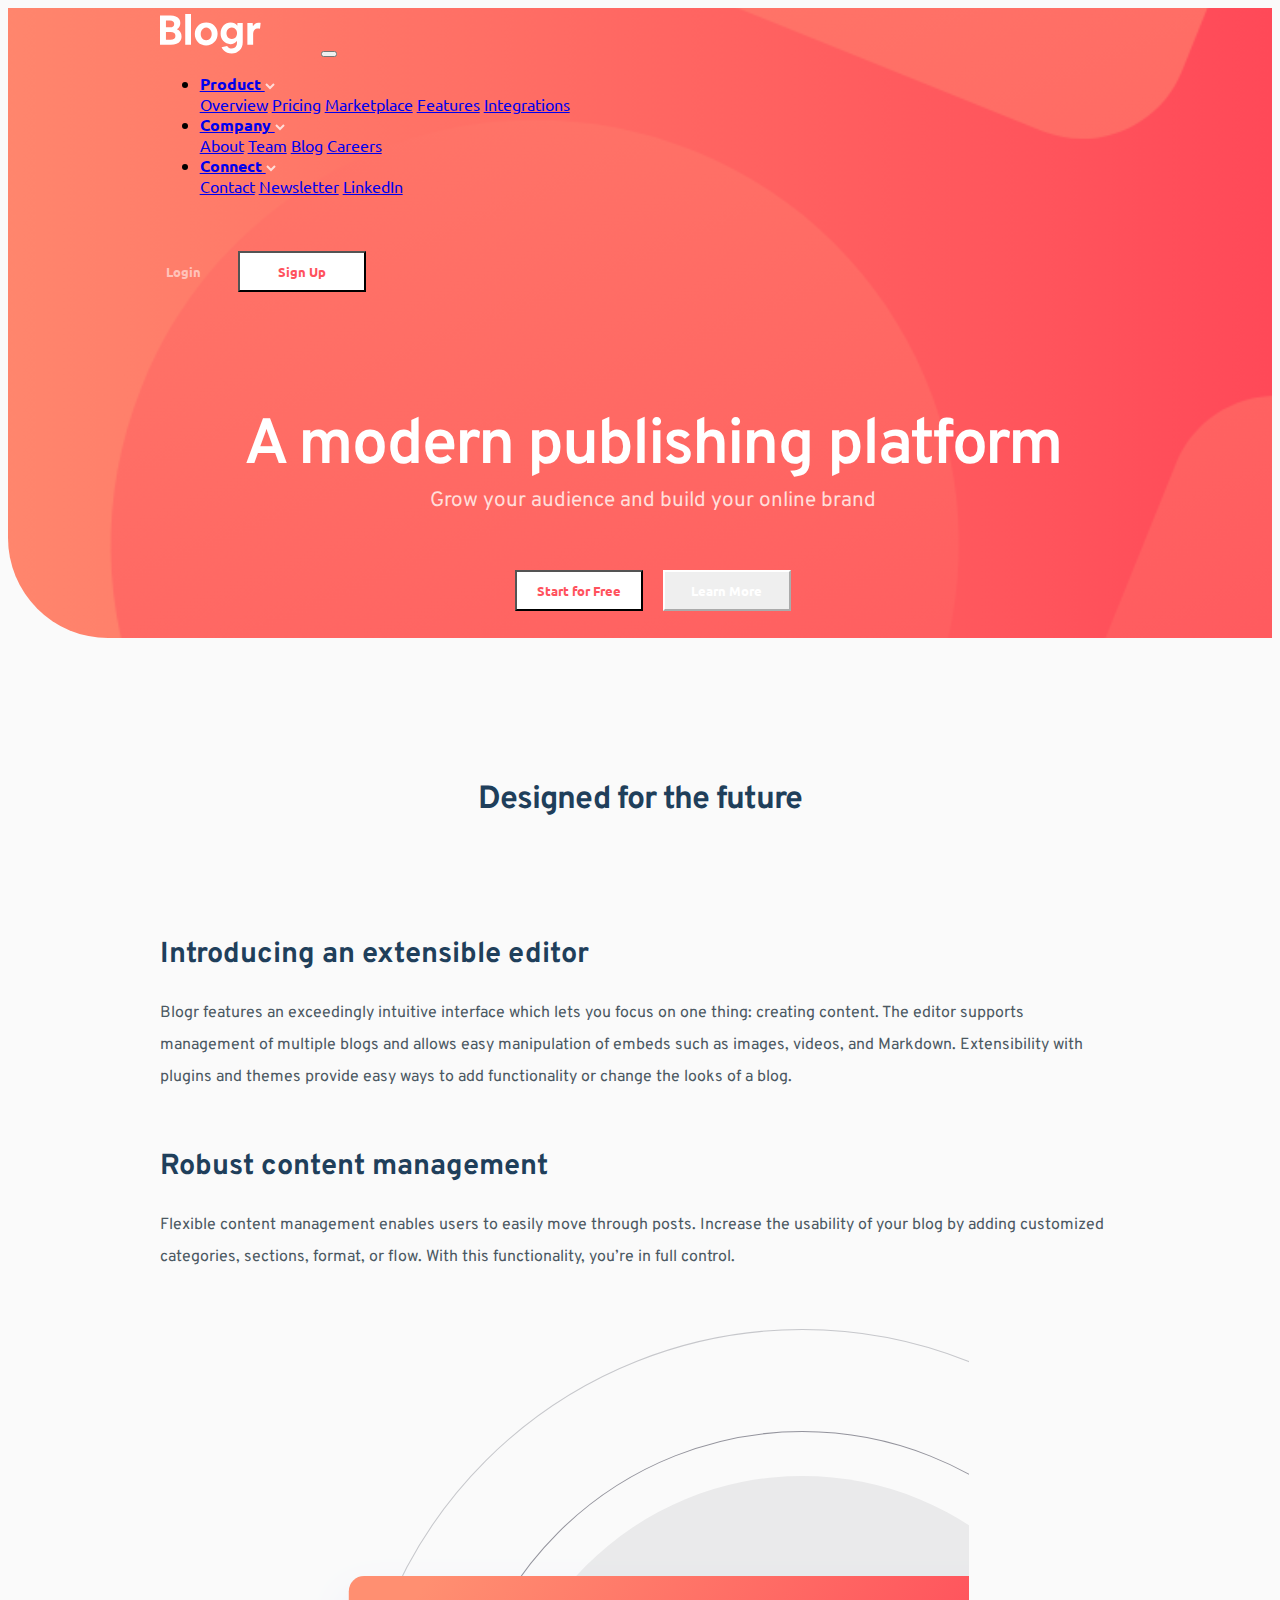
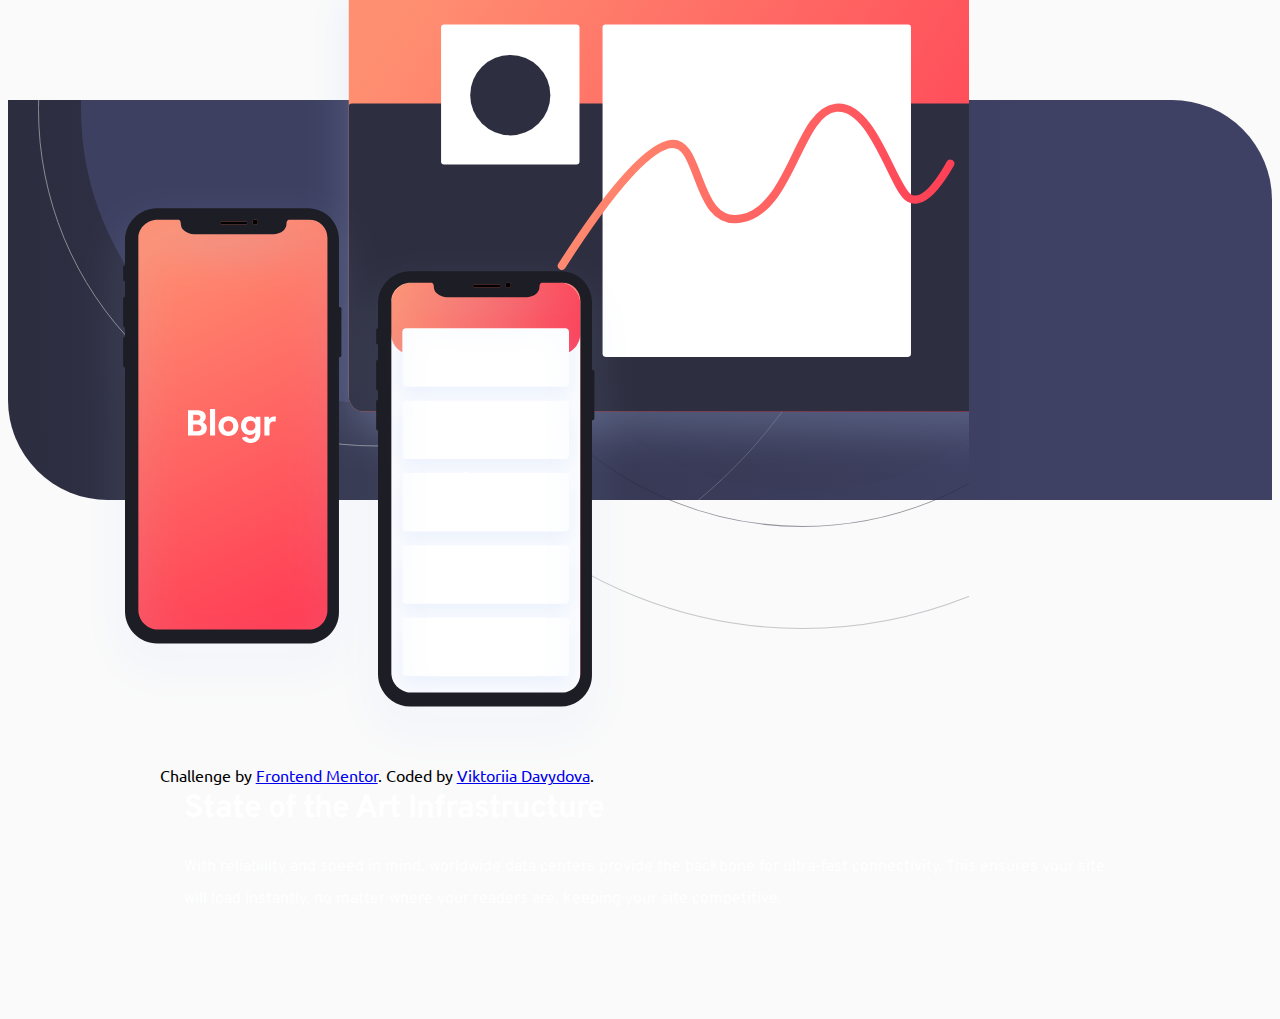
==== index.html @ 8c47ce80 "Commit message" ====
<!DOCTYPE html>
<html lang="en">
  <head>
    <meta charset="UTF-8" />
    <meta name="viewport" content="width=device-width, initial-scale=1.0" />
    <link
      rel="icon"
      type="image/png"
      sizes="32x32"
      href="./images/favicon-32x32.png"
    />

    <link
      rel="stylesheet"
      href="https://cdn.jsdelivr.net/npm/bootstrap@5.0.0-beta3/dist/css/bootstrap.min.css"
      rel="stylesheet"
      integrity="sha384-eOJMYsd53ii+scO/bJGFsiCZc+5NDVN2yr8+0RDqr0Ql0h+rP48ckxlpbzKgwra6"
      crossorigin="anonymous"
    />

    <script src="https://ajax.googleapis.com/ajax/libs/jquery/3.6.0/jquery.min.js"></script>
    <script src="blogr.js" charset="utf-8"></script>

    <script
      src="https://cdn.jsdelivr.net/npm/bootstrap@5.0.0-beta3/dist/js/bootstrap.bundle.min.js"
      integrity="sha384-JEW9xMcG8R+pH31jmWH6WWP0WintQrMb4s7ZOdauHnUtxwoG2vI5DkLtS3qm9Ekf"
      crossorigin="anonymous"
    ></script>

    <!-- <script
    src="https://code.jquery.com/jquery-3.5.1.slim.min.js"
    integrity="sha384-DfXdz2htPH0lsSSs5nCTpuj/zy4C+OGpamoFVy38MVBnE+IbbVYUew+OrCXaRkfj"
    crossorigin="anonymous"
  ></script> -->

    <link rel="preconnect" href="https://fonts.gstatic.com" />
    <link
      href="https://fonts.googleapis.com/css2?family=Overpass:ital,wght@0,300;0,600;1,300;1,600&family=Ubuntu:ital,wght@0,400;0,500;0,700;1,400;1,500;1,700&display=swap"
      rel="stylesheet"
    />

    <link rel="stylesheet" href="styles.css" />

    <script
      src="https://cdn.jsdelivr.net/npm/bootstrap@4.5.3/dist/js/bootstrap.bundle.min.js"
      integrity="sha384-ho+j7jyWK8fNQe+A12Hb8AhRq26LrZ/JpcUGGOn+Y7RsweNrtN/tE3MoK7ZeZDyx"
      crossorigin="anonymous"
    ></script>

    <title>Frontend Mentor | [Blogr]</title>
  </head>

  <body>
    <!-- Top section -->
    <section class="top-colored-section" id="title">
      <div class="container-fluid">
        <!-- Nav Bar -->
        <nav class="navbar navbar-expand-lg navbar-dark">
          <a href="#" id="logo"
            ><img
              src="./images/logo.svg"
              onerror="this.onerror=null; this.src='./images/logo.svg'"
              alt="logo"
          /></a>
          <!-- <a class="navbar-brand" href="">Blogr</a> -->
          <button
            class="navbar-toggler"
            type="button"
            data-toggle="collapse"
            data-target="#navbarTogglerDemo02"
            aria-controls="navbarTogglerDemo02"
            aria-expanded="false"
            aria-label="Toggle navigation"
          >
            <span class="navbar-toggler-icon"></span>
          </button>

          <div class="collapse navbar-collapse" id="navbarTogglerDemo02">
            <ul class="navbar-nav mr-auto">
              <li class="nav-item dropdown">
                <a
                  class="nav-link dropdown-toggle"
                  href="#"
                  id="navbarDropdown"
                  role="button"
                  data-toggle="dropdown"
                  aria-haspopup="true"
                  aria-expanded="false"
                >
                  Product
                  <img src="./images/icon-arrow-light.svg" alt="arrow" />
                </a>
                <div
                  class="dropdown-menu"
                  aria-labelledby="navbarDropdownProduct"
                  id="drop-down"
                >
                  <a class="dropdown-item" href="#">Overview</a>
                  <a class="dropdown-item" href="#">Pricing</a>
                  <a class="dropdown-item" href="#">Marketplace</a>
                  <a class="dropdown-item" href="#">Features</a>
                  <a class="dropdown-item" href="#">Integrations</a>
                </div>
              </li>
              <li class="nav-item dropdown">
                <a
                  class="nav-link dropdown-toggle"
                  href="#"
                  id="navbarDropdownCompany"
                  role="button"
                  data-toggle="dropdown"
                  aria-haspopup="true"
                  aria-expanded="false"
                >
                  Company
                  <img src="./images/icon-arrow-light.svg" alt="arrow" />
                </a>
                <div class="dropdown-menu" aria-labelledby="navbarDropdown">
                  <a class="dropdown-item" href="#">About</a>
                  <a class="dropdown-item" href="#">Team</a>
                  <a class="dropdown-item" href="#">Blog</a>
                  <a class="dropdown-item" href="#">Careers</a>
                </div>
              </li>
              <li class="nav-item dropdown">
                <a
                  class="nav-link dropdown-toggle"
                  href="#"
                  id="navbarDropdownConnect"
                  role="button"
                  data-toggle="dropdown"
                  aria-haspopup="true"
                  aria-expanded="false"
                >
                  Connect
                  <img src="./images/icon-arrow-light.svg" alt="arrow" />
                </a>
                <div class="dropdown-menu" aria-labelledby="navbarDropdown">
                  <a class="dropdown-item" href="#">Contact</a>
                  <a class="dropdown-item" href="#">Newsletter</a>
                  <a class="dropdown-item" href="#">LinkedIn</a>
                </div>
              </li>
            </ul>
          </div>

          <button type="button" class="btn btn-login">Login</button>
          <button
            type="button"
            class="btn rounded-pill btn-round btn-round-white"
          >
            Sign Up
          </button>
        </nav>

        <!-- Title -->
        <div class="heading">
          <div class="big-heading">A modern publishing platform</div>
          <div class="small-heading">
            Grow your audience and build your online brand
          </div>
          <div>
            <button
              type="button"
              class="btn rounded-pill btn-round btn-round-white"
            >
              Start for Free
            </button>
            <button
              type="button"
              class="btn rounded-pill btn-round btn-round-pink"
            >
              Learn More
            </button>
          </div>
        </div>
      </div>
    </section>

    <!-- Features -->
    <div id="body">
      <section class="white-section-right" id="features-right">
        <div class="container-fluid">
          <h1>Designed for the future</h1>
          <div class="row">
            <div class="col-lg-6">
              <h2>Introducing an extensible editor</h2>
              <p>
                Blogr features an exceedingly intuitive interface which lets you
                focus on one thing: creating content. The editor supports
                management of multiple blogs and allows easy manipulation of
                embeds such as images, videos, and Markdown. Extensibility with
                plugins and themes provide easy ways to add functionality or
                change the looks of a blog.
              </p>
              <h2>Robust content management</h2>
              <p>
                Flexible content management enables users to easily move through
                posts. Increase the usability of your blog by adding customized
                categories, sections, format, or flow. With this functionality,
                you’re in full control.
              </p>
            </div>
            <div class="col-lg-6">
              <img
                src="./images/illustration-editor-desktop.svg"
                alt="desktop"
              />
            </div>
          </div>
        </div>
      </section>

      <section class="body-colored-section" id="features-body">
        <div class="container-fluid">
          <div class="row">
            <div class="col-lg-6">
              <img src="images/illustration-phones.svg" alt="phones" />
            </div>
            <div class="col-lg-6">
              <h1>State of the Art Infrastructure</h1>
              <p>
                With reliability and speed in mind, worldwide data centers
                provide the backbone for ultra-fast connectivity. This ensures
                your site will load instantly, no matter where your readers are,
                keeping your site competitive.
              </p>
            </div>
          </div>
        </div>
      </section>

      <section class="white-section-left" id="features-left">
        <div class="container-fluid">
          <!-- Free, open, simple
  Blogr is a free and open source application backed by a large community of helpful developers. It supports 
  features such as code syntax highlighting, RSS feeds, social media integration, third-party commenting tools, 
  and works seamlessly with Google Analytics. The architecture is clean and is relatively easy to learn.

  Powerful tooling
  Batteries included. We built a simple and straightforward CLI tool that makes customization and deployment a breeze, but
  capable of producing even the most complicated sites. -->
        </div>
      </section>
    </div>
    <!-- Footer -->

    <footer class="footer-colored-section" id="footer">
      <div class="container-fluid">
        <!-- Product

  Overview
  Pricing
  Marketplace
  Features
  Integrations

  Company

  About
  Team
  Blog
  Careers

  Connect
  
  Contact
  Newsletter
  LinkedIn -->

        <div class="attribution">
          Challenge by
          <a href="https://www.frontendmentor.io?ref=challenge" target="_blank"
            >Frontend Mentor</a
          >. Coded by
          <a
            href="https://viktoriiadavydova.github.io/vdavydova-portfolio/#/"
            target="_blank"
            >Viktoriia Davydova</a
          >.
        </div>
      </div>
    </footer>
  </body>
</html>
---- styles.css ----
body {
  /* font-family: "Overpass", sans-serif; */
  background-color: #fafafa;
  font-family: "Ubuntu", sans-serif;
}

h1,
h2 {
  font-weight: 700;
}

h1 {
  letter-spacing: -1px;
}

h2 {
  font-size: 1.8rem;
}

p {
  line-height: 2rem;
}

#body {
  font-family: "Overpass", sans-serif;
}

#title {
}

#title .container-fluid {
  padding: 0.5% 10% 5% 12%;
  text-align: left;
}

#features-right {
}

#features-body {
}

#features-left {
}

#footer {
}

#logo {
  margin-right: 3.5rem;
}

@media (max-width: 1440px) {
}

.big-heading {
  font-size: 4rem;
  font-weight: 600;
  letter-spacing: -2px;
}

.body-colored-section {
  background: url(./images/bg-pattern-circles.svg) no-repeat left -56% top 81%,
    linear-gradient(90deg, rgba(44, 45, 63, 1) 0%, rgba(63, 65, 100, 1) 80%);
  border-radius: 0 100px;
  color: white;
  height: 25rem;
}

.body-colored-section h1 {
  margin-left: 1.5rem;
  margin-top: 1rem;
  white-space: nowrap;
}

.body-colored-section img {
  position: relative;
  right: 8%;
  top: -28%;
}

.body-colored-section p {
  margin-left: 1.5rem;
}

.btn {
  font-family: "Ubuntu", sans-serif;
  font-weight: 600;
}

.btn:focus {
  box-shadow: none;
  outline: none;
}

.btn-login {
  background-color: transparent;
  border: none;
  color: rgba(255, 255, 255, 0.55);
  font-weight: 600;
  margin: 5% 2% 5% 0;
}

.btn-login:hover {
  color: #ffdeda;
}

.btn-round {
  margin: 0.5rem;
  padding: 10px 0 10px 0;
  width: 8rem;
}

.btn-round-pink {
  color: white;
  border-color: white;
}

.btn-round-pink:hover {
  background-color: white;
  color: #ff7a85;
}

.btn-round-white {
  background-color: white;
  color: #ff525d;
}

.btn-round-white:hover {
  background-color: #fe7c88;
  color: #ffdeda;
}

.container-fluid {
  padding: 7% 12%;
}

.dropdown-item:hover {
  background-color: transparent;
  font-weight: 600;
}

.dropdown-menu.show {
  margin-top: 15px;
  padding: 25px 15px 25px 15px;
}

.dropdown-toggle {
  font-weight: bold;
  margin-right: 20px;
}

.dropdown-toggle:hover {
  text-decoration: underline;
  text-decoration-thickness: 0.2rem;
}

.dropdown-toggle::after {
  content: none;
}

.footer-colored-section {
}

.heading {
  color: white;
  font-family: "Overpass", sans-serif;
  margin-top: 8.5vh;
  text-align: center;
}

.navbar {
  padding: 0 0 0 0;
}

.rotate-img {
  transform: rotate(180deg);
}

.small-heading {
  color: #ffdeda;
  font-size: 1.3rem;
  margin-bottom: 3rem;
}

.top-colored-section {
  background: url(./images/bg-pattern-intro.svg) no-repeat left 25% bottom 48%;
  border-bottom-left-radius: 100px;
  background-size: 380vh;
  height: 70vh;
  /* background-image: linear-gradient(to right,hsl(355, 100%, 74%), hsl(356, 100%, 66%)); */
}

.white-section-left {
}

.white-section-right {
  /* background: url(./images/illustration-editor-desktop.svg) no-repeat 158%; */
  color: #4b5862;
  height: 118vh;
}

.white-section-right h1,
h2 {
  color: #1f3f5b;
}

.white-section-right h1 {
  text-align: center;
  margin-top: 6vh;
  margin-bottom: 13vh;
}

.white-section-right img {
  height: 100vh;
  max-width: 75vh;
  object-fit: cover;
  object-position: -5% 0;
  overflow-x: hidden;
  position: relative;
  right: -14%;
  top: -25%;
}

.white-section-right p {
  margin-bottom: 3.5rem;
  margin-top: 1.5rem;
}
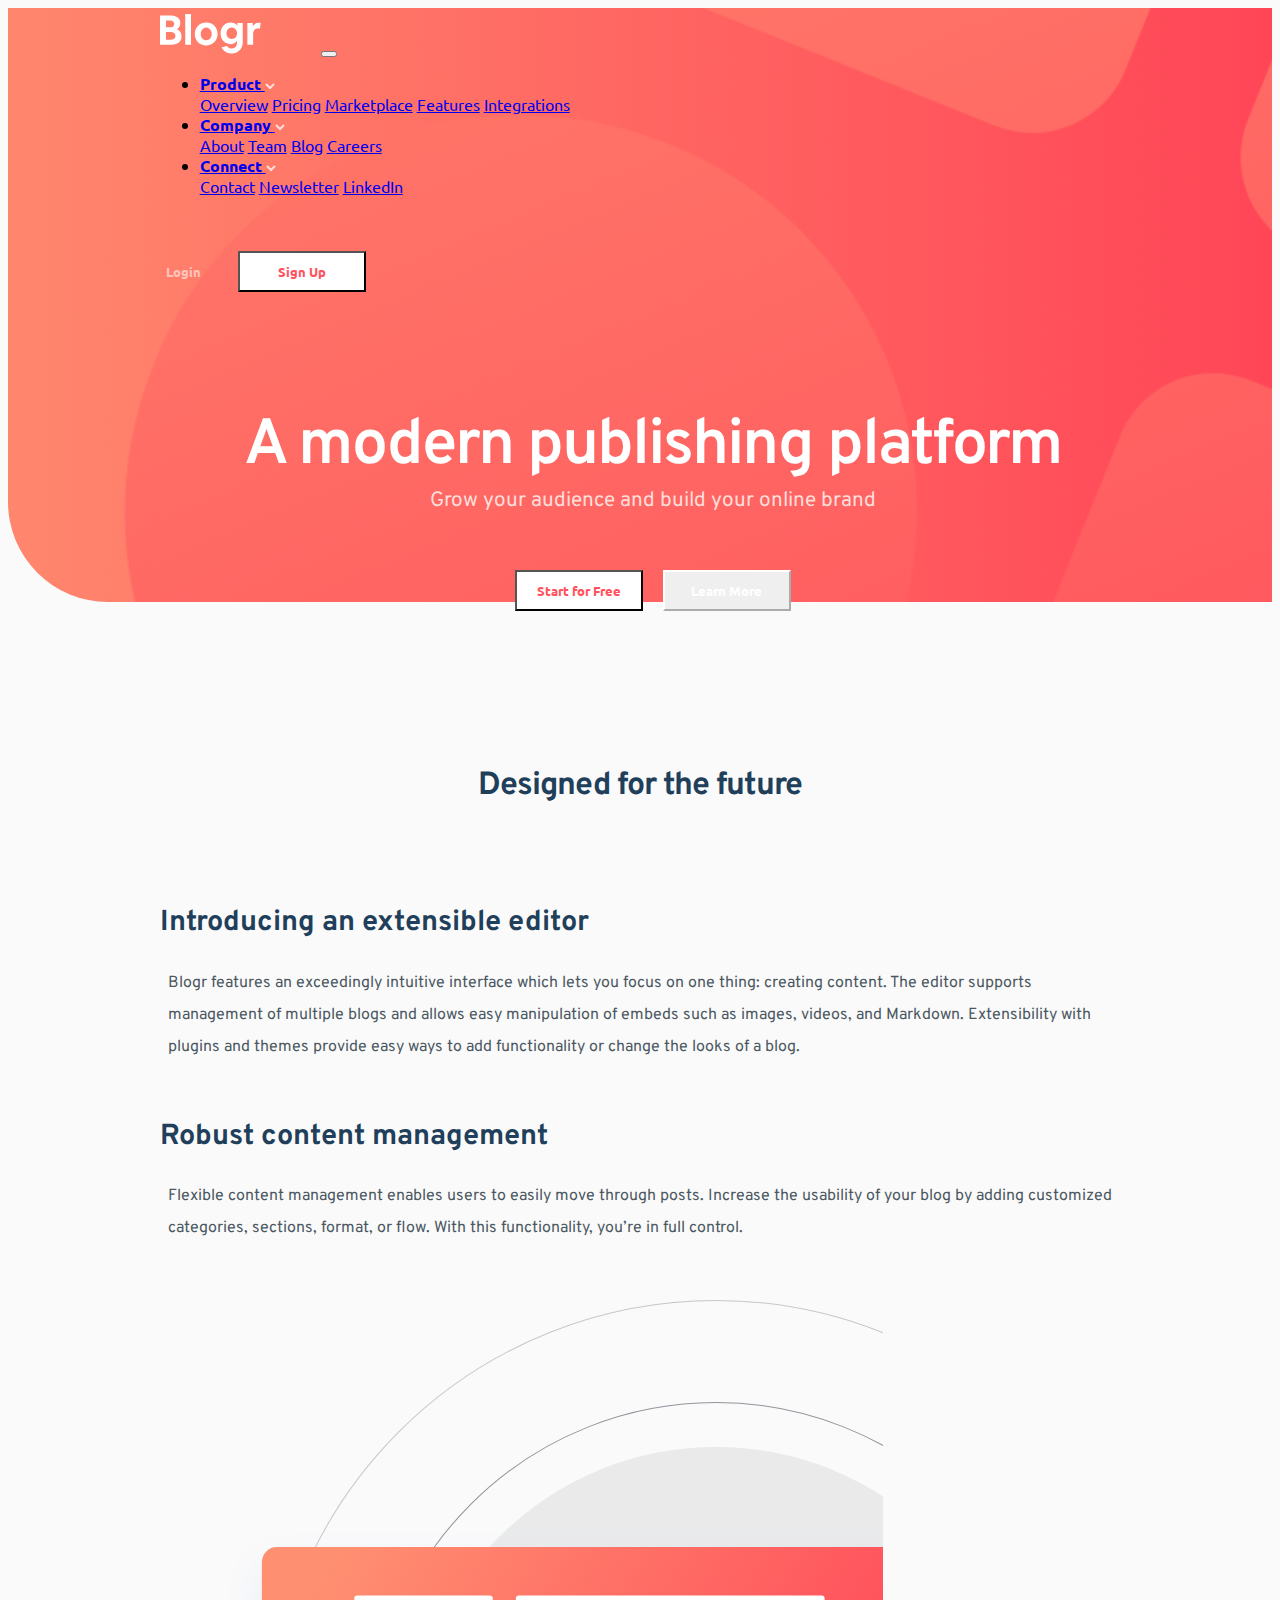
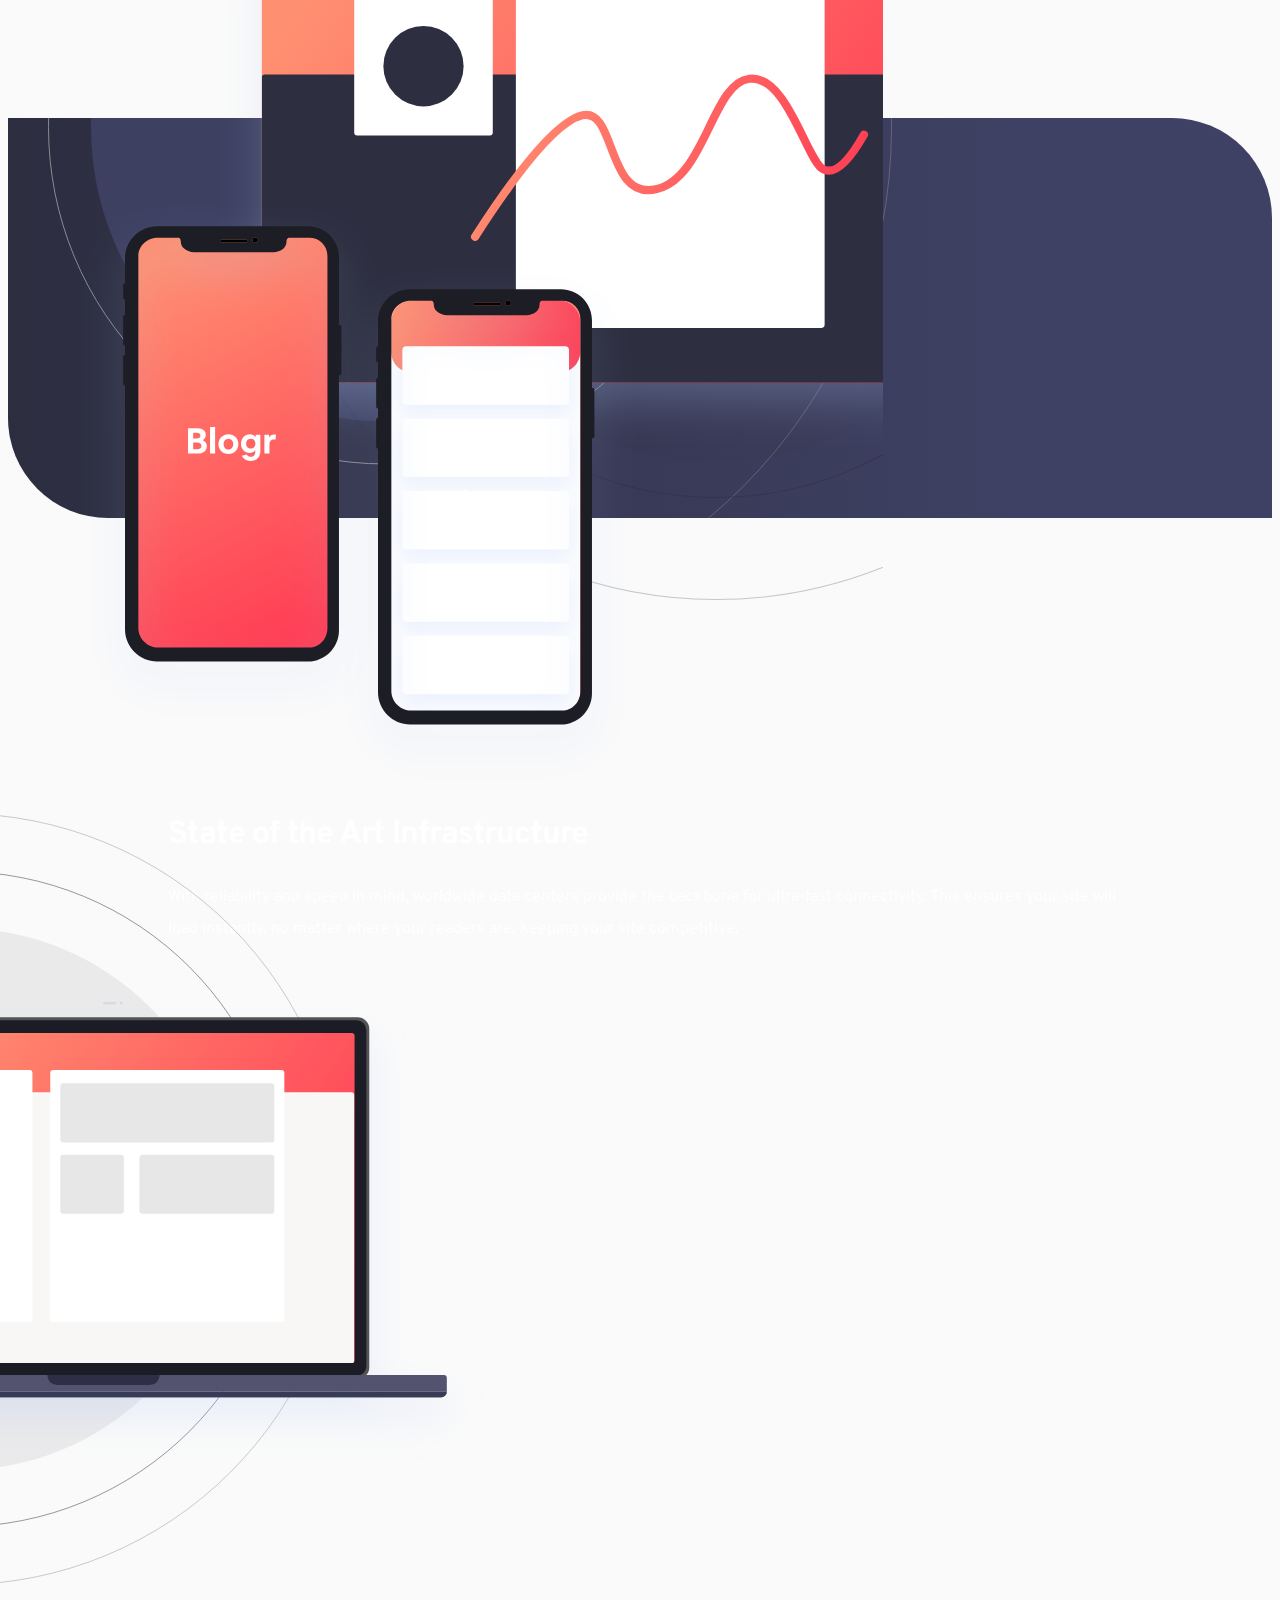
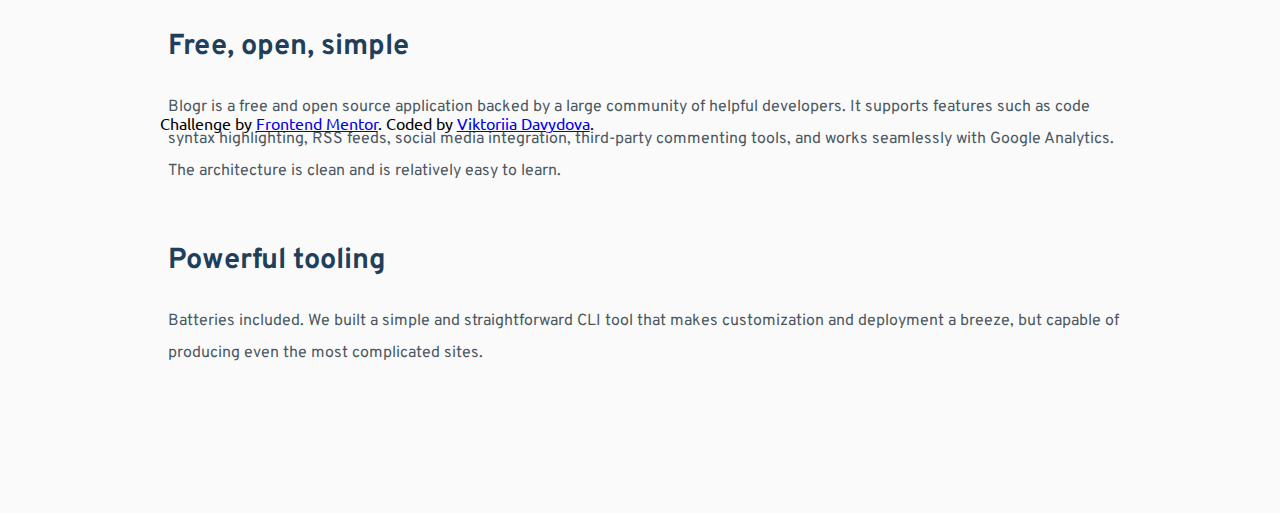
==== commit 615ae4d4: "svg" ====
--- a/index.html
+++ b/index.html
@@ -232,17 +232,32 @@
 
       <section class="white-section-left" id="features-left">
         <div class="container-fluid">
-          <!-- Free, open, simple
-  Blogr is a free and open source application backed by a large community of helpful developers. It supports 
-  features such as code syntax highlighting, RSS feeds, social media integration, third-party commenting tools, 
-  and works seamlessly with Google Analytics. The architecture is clean and is relatively easy to learn.
-
-  Powerful tooling
-  Batteries included. We built a simple and straightforward CLI tool that makes customization and deployment a breeze, but
-  capable of producing even the most complicated sites. -->
+          <div class="row">
+            <div class="col-lg-6">
+              <img src="images/illustration-laptop-desktop.svg" alt="laptop" />
+            </div>
+            <div class="col-lg-6">
+              <h2>Free, open, simple</h2>
+              <p>
+                Blogr is a free and open source application backed by a large
+                community of helpful developers. It supports features such as
+                code syntax highlighting, RSS feeds, social media integration,
+                third-party commenting tools, and works seamlessly with Google
+                Analytics. The architecture is clean and is relatively easy to
+                learn.
+              </p>
+              <h2>Powerful tooling</h2>
+              <p>
+                Batteries included. We built a simple and straightforward CLI
+                tool that makes customization and deployment a breeze, but
+                capable of producing even the most complicated sites.
+              </p>
+            </div>
+          </div>
         </div>
       </section>
     </div>
+
     <!-- Footer -->
 
     <footer class="footer-colored-section" id="footer">
--- a/styles.css
+++ b/styles.css
@@ -1,5 +1,4 @@
 body {
-  /* font-family: "Overpass", sans-serif; */
   background-color: #fafafa;
   font-family: "Ubuntu", sans-serif;
 }
@@ -19,6 +18,7 @@
 
 p {
   line-height: 2rem;
+  margin-top: 1.6rem;
 }
 
 #body {
@@ -59,7 +59,7 @@
 }
 
 .body-colored-section {
-  background: url(./images/bg-pattern-circles.svg) no-repeat left -56% top 81%,
+  background: url(./images/bg-pattern-circles.svg) no-repeat left -52% top 81%,
     linear-gradient(90deg, rgba(44, 45, 63, 1) 0%, rgba(63, 65, 100, 1) 80%);
   border-radius: 0 100px;
   color: white;
@@ -67,19 +67,19 @@
 }
 
 .body-colored-section h1 {
-  margin-left: 1.5rem;
-  margin-top: 1rem;
-  white-space: nowrap;
+  margin-top: 1.5rem;
+  /* white-space: nowrap; */
+}
+
+.body-colored-section h1,
+p {
+  margin-left: 0.5rem;
 }
 
 .body-colored-section img {
   position: relative;
   right: 8%;
-  top: -28%;
-}
-
-.body-colored-section p {
-  margin-left: 1.5rem;
+  top: -29%;
 }
 
 .btn {
@@ -185,18 +185,44 @@
 .top-colored-section {
   background: url(./images/bg-pattern-intro.svg) no-repeat left 25% bottom 48%;
   border-bottom-left-radius: 100px;
-  background-size: 380vh;
-  height: 70vh;
-  /* background-image: linear-gradient(to right,hsl(355, 100%, 74%), hsl(356, 100%, 66%)); */
+  background-size: 355vh;
+  height: 66vh;
 }
 
 .white-section-left {
+  color: #4b5862;
+  height: 100vh;
+  margin-top: 23vh;
+}
+
+.white-section-left h2 {
+  color: #1f3f5b;
+}
+
+.white-section-left h2,
+p {
+  margin-left: 0.5rem;
+}
+
+.white-section-left img {
+  /* height: 86vh; */
+  /* max-width: 80vh; */
+  object-fit: cover;
+  /* object-position: 25% 0; */
+  /* overflow-x: hidden; */
+  position: relative;
+  left: -33%;
+  top: -22%;
+}
+
+.white-section-left p {
+  margin-bottom: 3.5rem;
 }
 
 .white-section-right {
-  /* background: url(./images/illustration-editor-desktop.svg) no-repeat 158%; */
   color: #4b5862;
   height: 118vh;
+  margin-top: 6vh;
 }
 
 .white-section-right h1,
@@ -206,8 +232,7 @@
 
 .white-section-right h1 {
   text-align: center;
-  margin-top: 6vh;
-  margin-bottom: 13vh;
+  margin-bottom: 11vh;
 }
 
 .white-section-right img {
@@ -217,11 +242,10 @@
   object-position: -5% 0;
   overflow-x: hidden;
   position: relative;
-  right: -14%;
-  top: -25%;
+  right: -5%;
+  top: -28%;
 }
 
 .white-section-right p {
   margin-bottom: 3.5rem;
-  margin-top: 1.5rem;
-}
+}
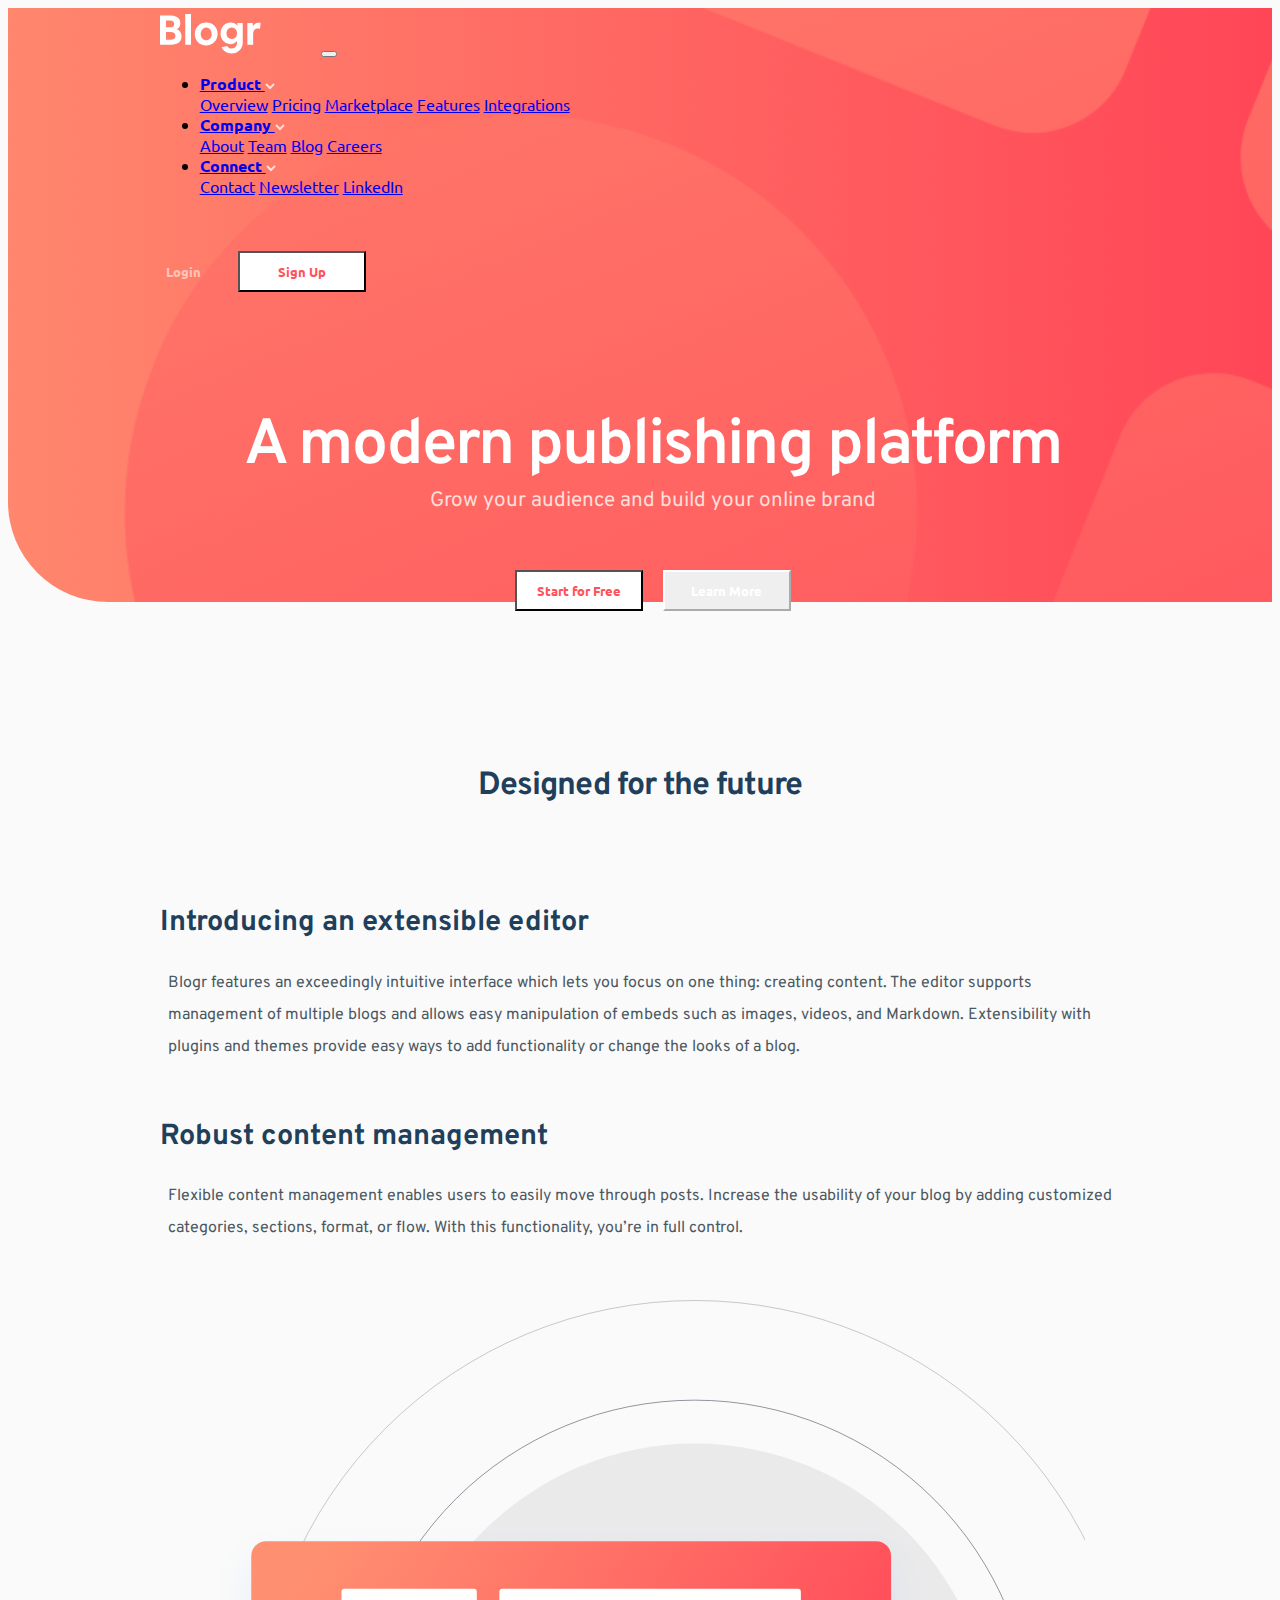
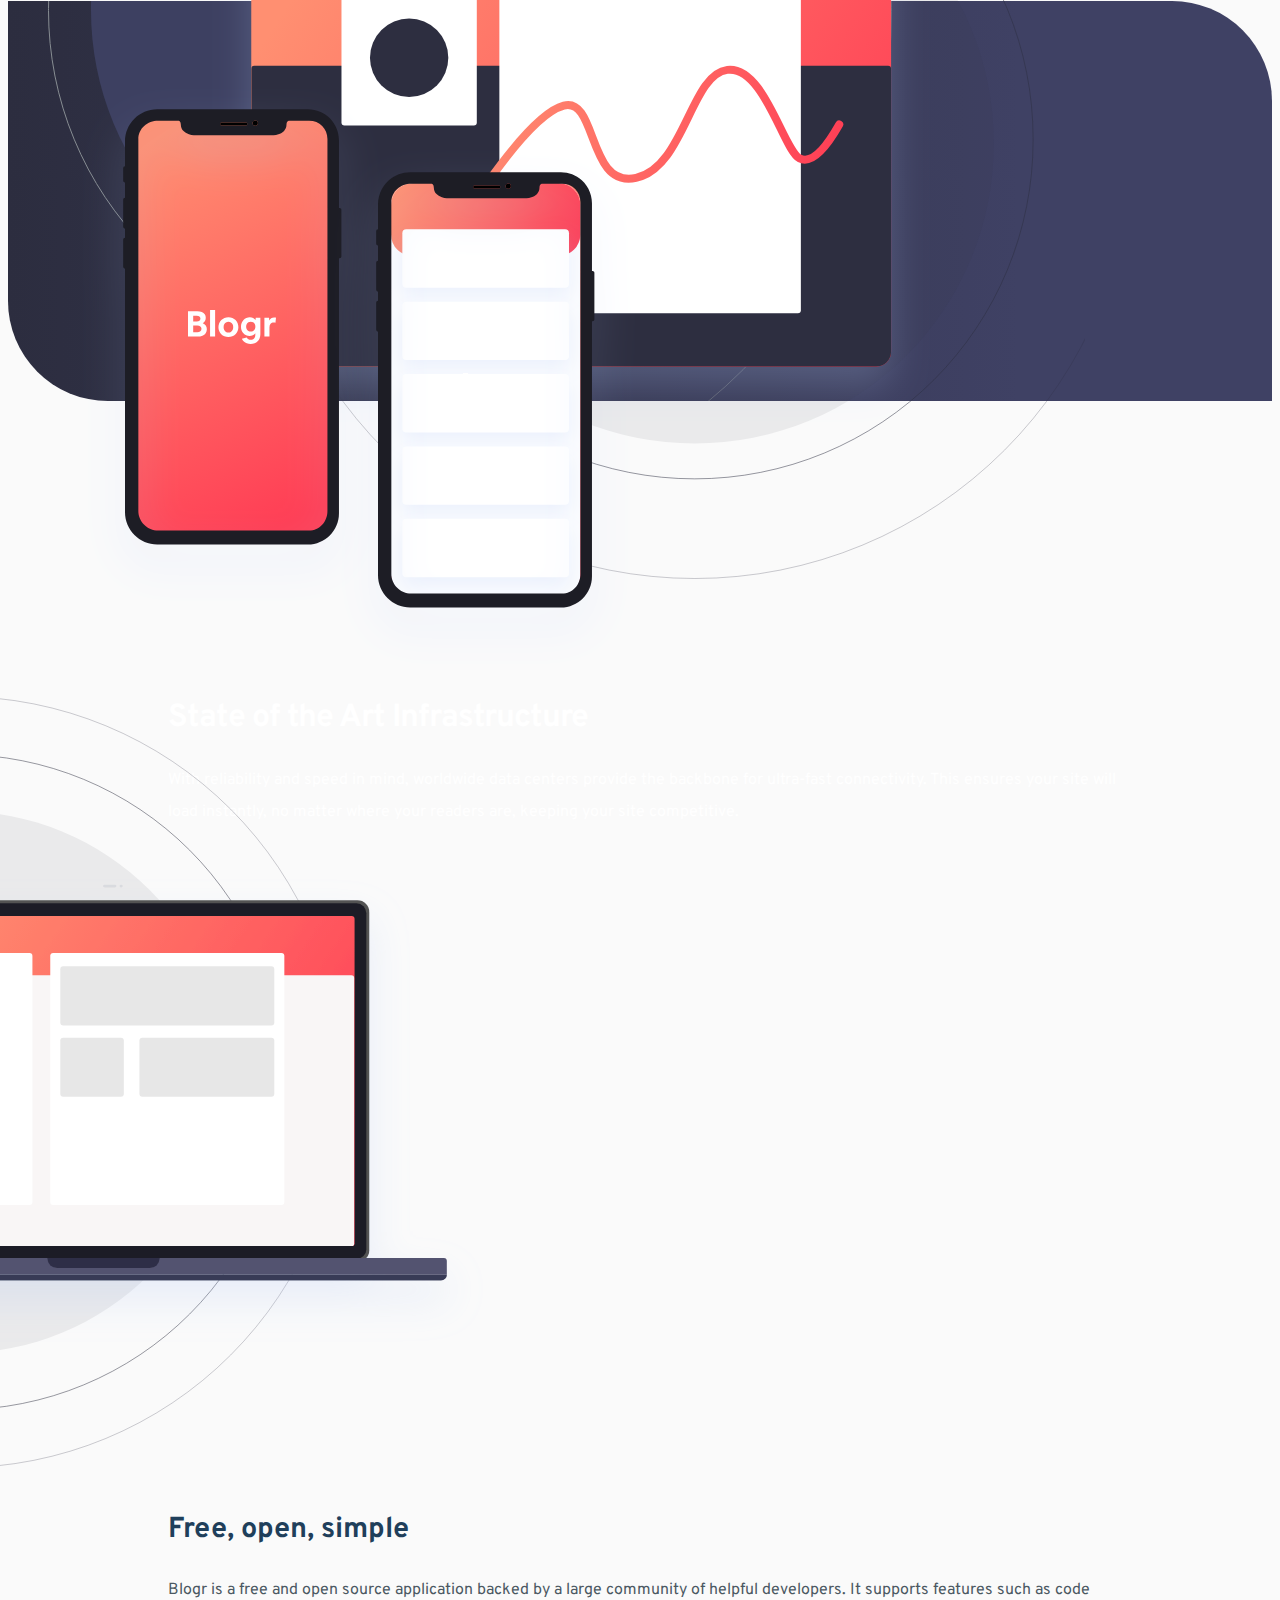
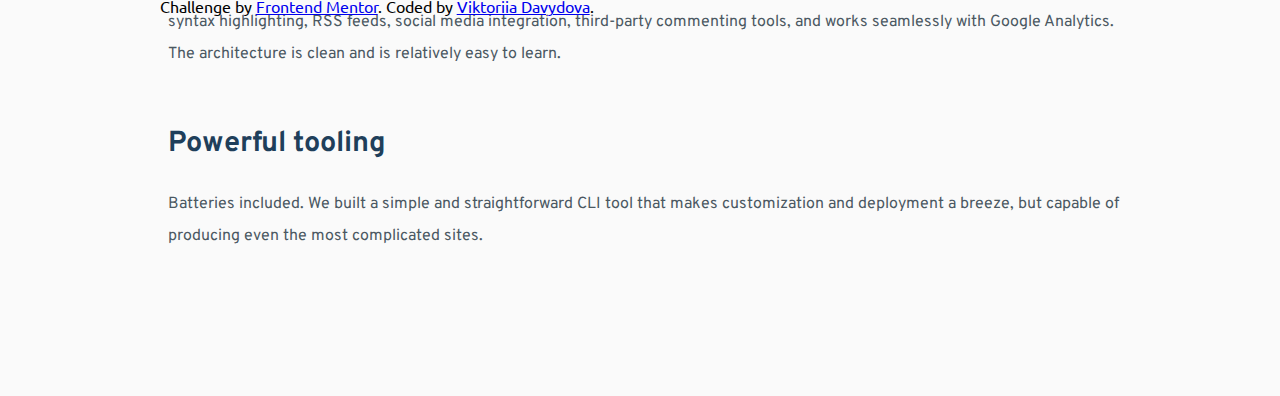
==== commit 16f74ed7: "svg 2" ====
--- a/index.html
+++ b/index.html
@@ -204,7 +204,7 @@
             <div class="col-lg-6">
               <img
                 src="./images/illustration-editor-desktop.svg"
-                alt="desktop"
+                alt="editor"
               />
             </div>
           </div>
--- a/styles.css
+++ b/styles.css
@@ -205,13 +205,9 @@
 }
 
 .white-section-left img {
-  /* height: 86vh; */
-  /* max-width: 80vh; */
+  left: -33%;
   object-fit: cover;
-  /* object-position: 25% 0; */
-  /* overflow-x: hidden; */
   position: relative;
-  left: -33%;
   top: -22%;
 }
 
@@ -221,7 +217,7 @@
 
 .white-section-right {
   color: #4b5862;
-  height: 118vh;
+  height: 105vh;
   margin-top: 6vh;
 }
 
@@ -236,14 +232,9 @@
 }
 
 .white-section-right img {
-  height: 100vh;
-  max-width: 75vh;
   object-fit: cover;
-  object-position: -5% 0;
-  overflow-x: hidden;
   position: relative;
-  right: -5%;
-  top: -28%;
+  top: -26%;
 }
 
 .white-section-right p {
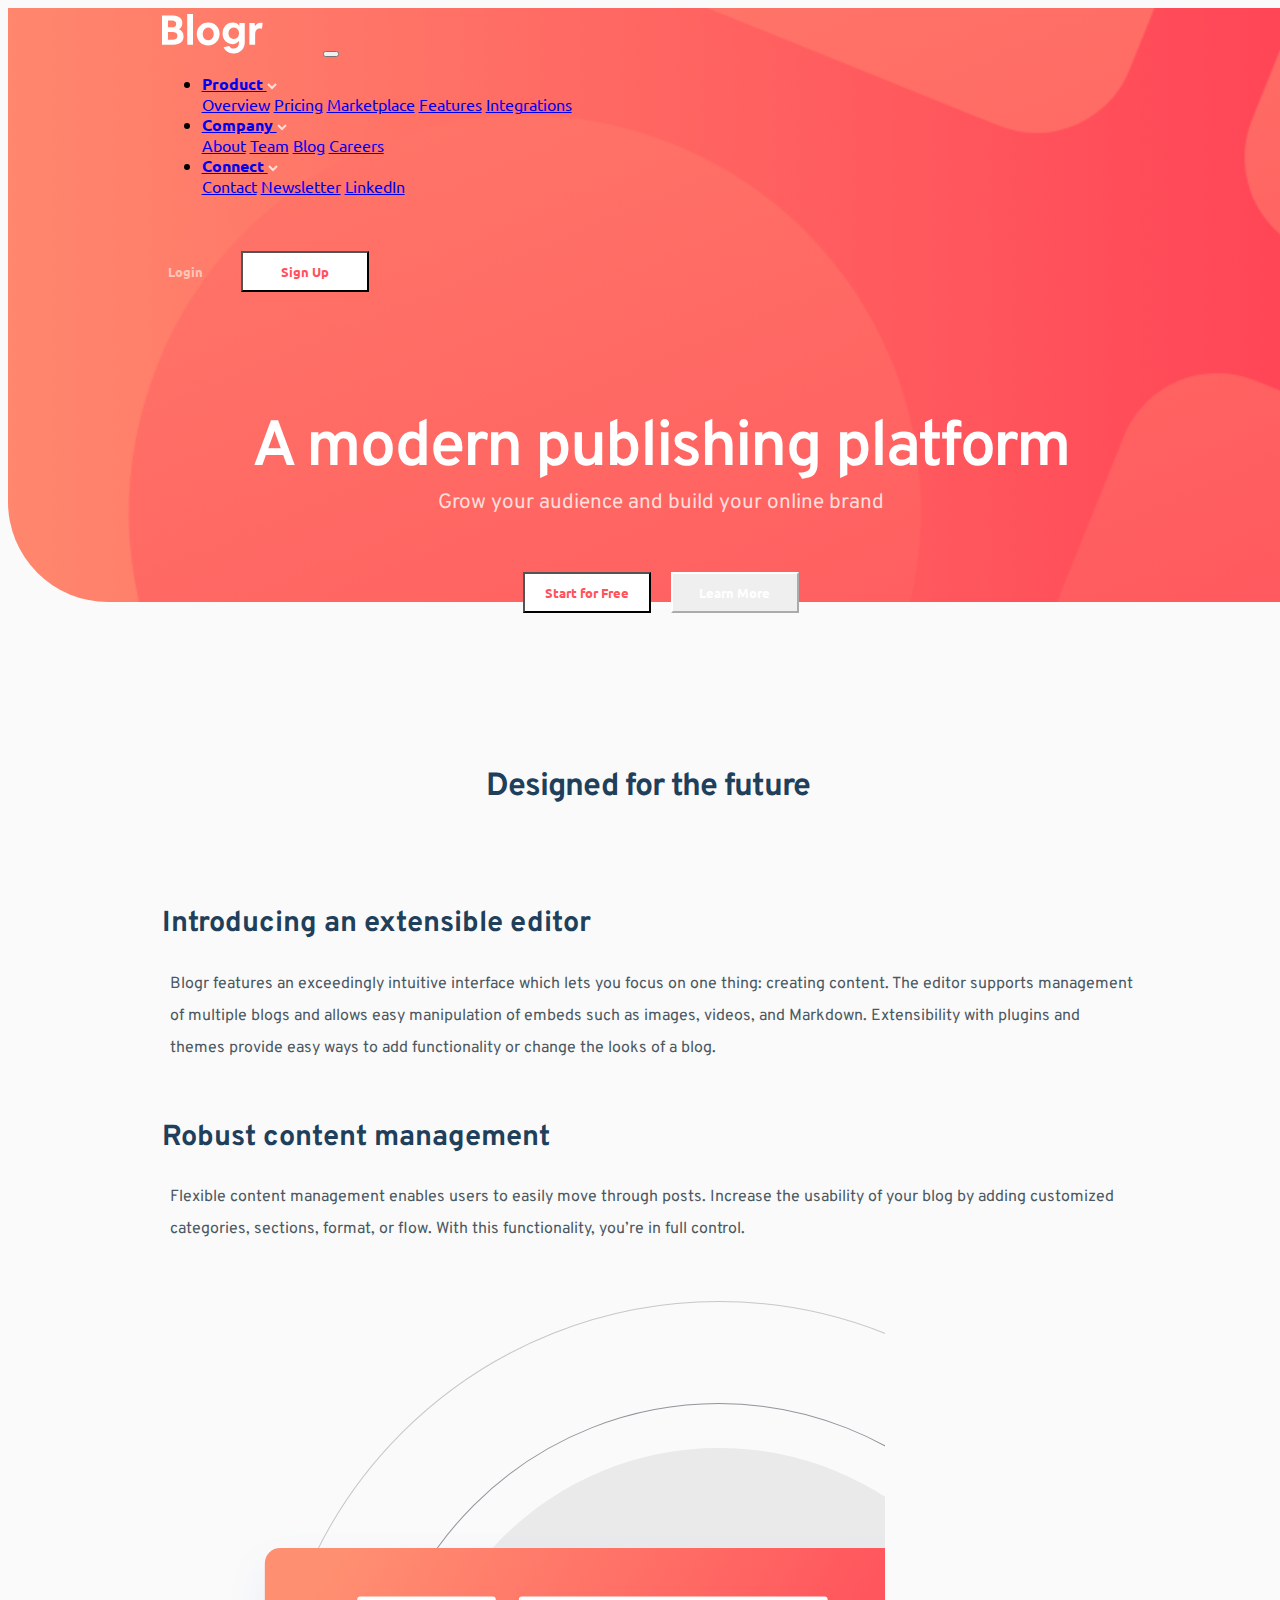
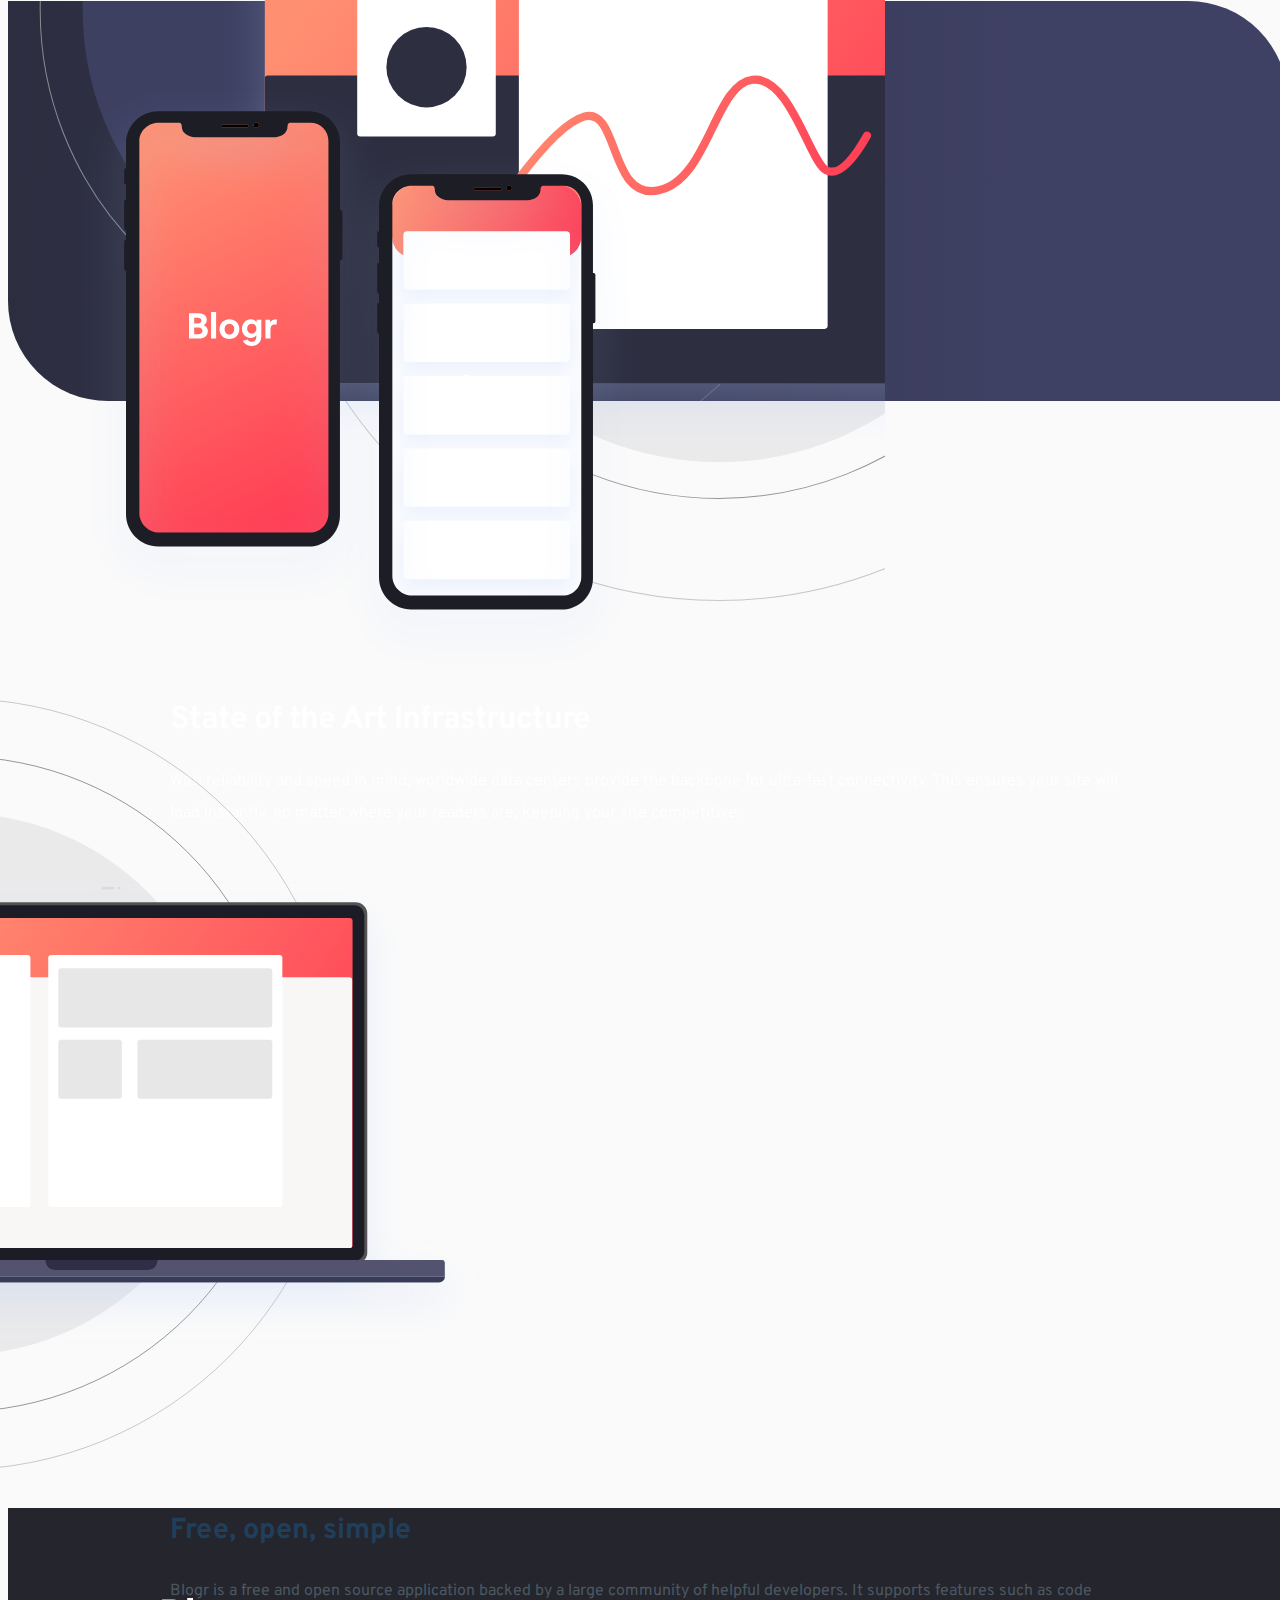
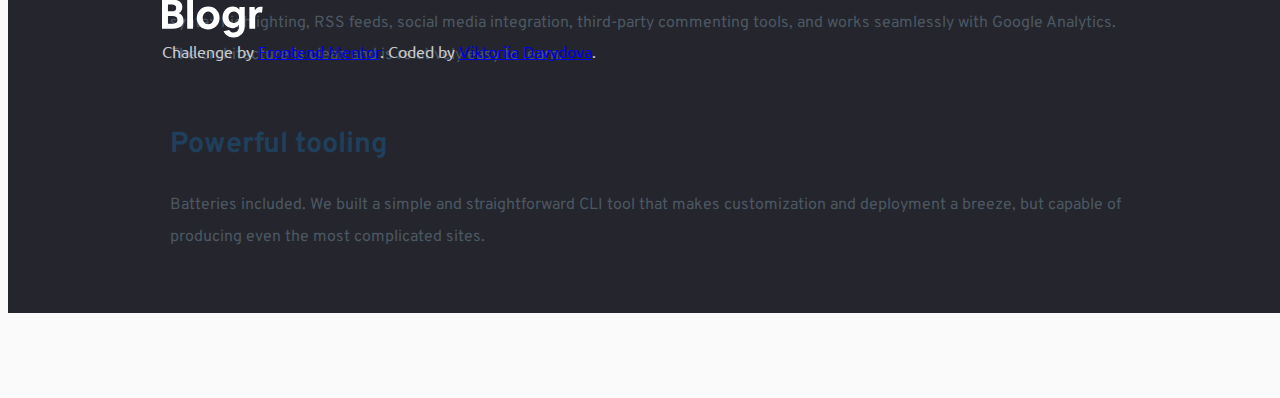
==== commit dac3d93d: "svg" ====
--- a/index.html
+++ b/index.html
@@ -62,7 +62,6 @@
               onerror="this.onerror=null; this.src='./images/logo.svg'"
               alt="logo"
           /></a>
-          <!-- <a class="navbar-brand" href="">Blogr</a> -->
           <button
             class="navbar-toggler"
             type="button"
@@ -262,6 +261,20 @@
 
     <footer class="footer-colored-section" id="footer">
       <div class="container-fluid">
+        <div class="row">
+          <div class="col-lg-3">
+            <a href="#" id="logo"
+              ><img
+                src="./images/logo.svg"
+                onerror="this.onerror=null; this.src='./images/logo.svg'"
+                alt="logo"
+            /></a>
+          </div>
+          <div class="col-lg-3"></div>
+          <div class="col-lg-3"></div>
+          <div class="col-lg-3"></div>
+        </div>
+
         <!-- Product
 
   Overview
--- a/styles.css
+++ b/styles.css
@@ -1,6 +1,7 @@
 body {
   background-color: #fafafa;
   font-family: "Ubuntu", sans-serif;
+  width: 100%;
 }
 
 h1,
@@ -159,6 +160,10 @@
 }
 
 .footer-colored-section {
+  background-color: #25252d;
+  color: #c8c8cb;
+  height: 45vh;
+  width: 100%;
 }
 
 .heading {
@@ -232,9 +237,14 @@
 }
 
 .white-section-right img {
+  height: 100vh;
+  max-width: 75vh;
   object-fit: cover;
+  object-position: -5% 0;
+  overflow-x: hidden;
   position: relative;
-  top: -26%;
+  right: -5%;
+  top: -28%;
 }
 
 .white-section-right p {
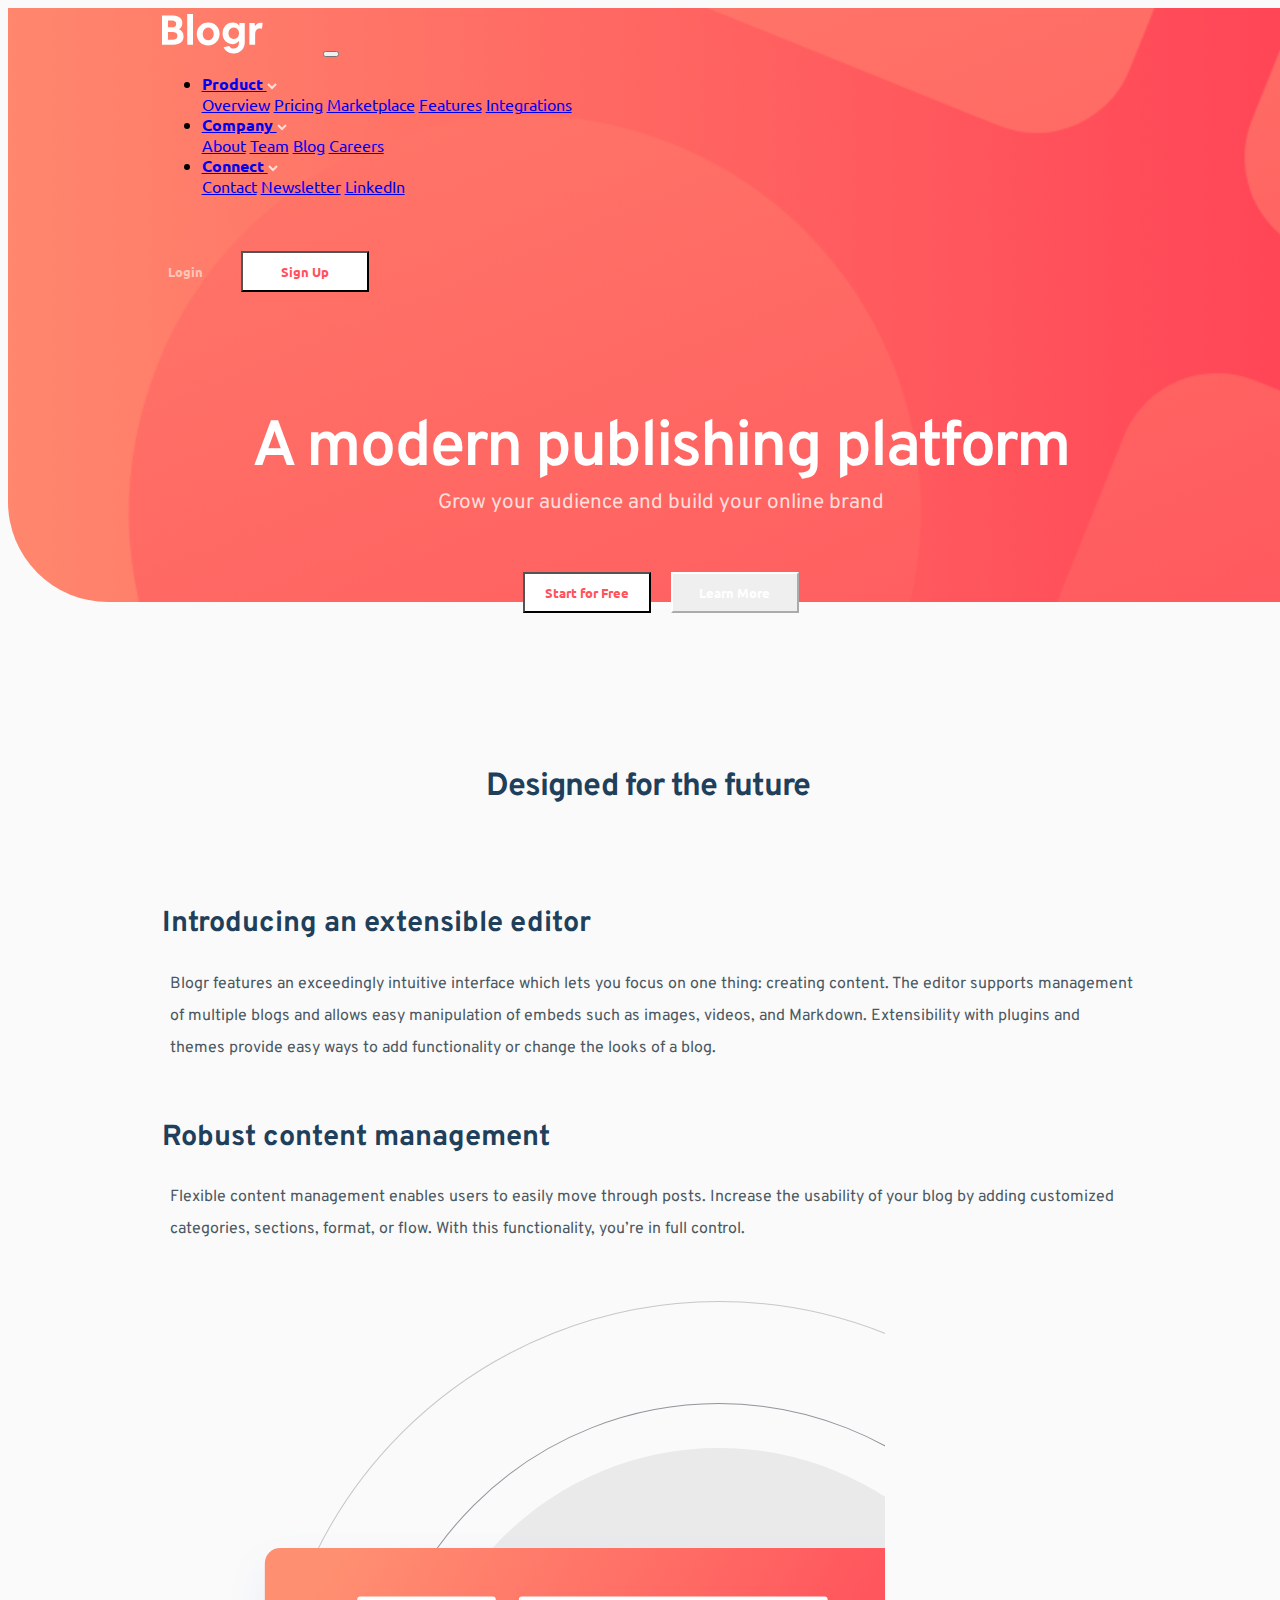
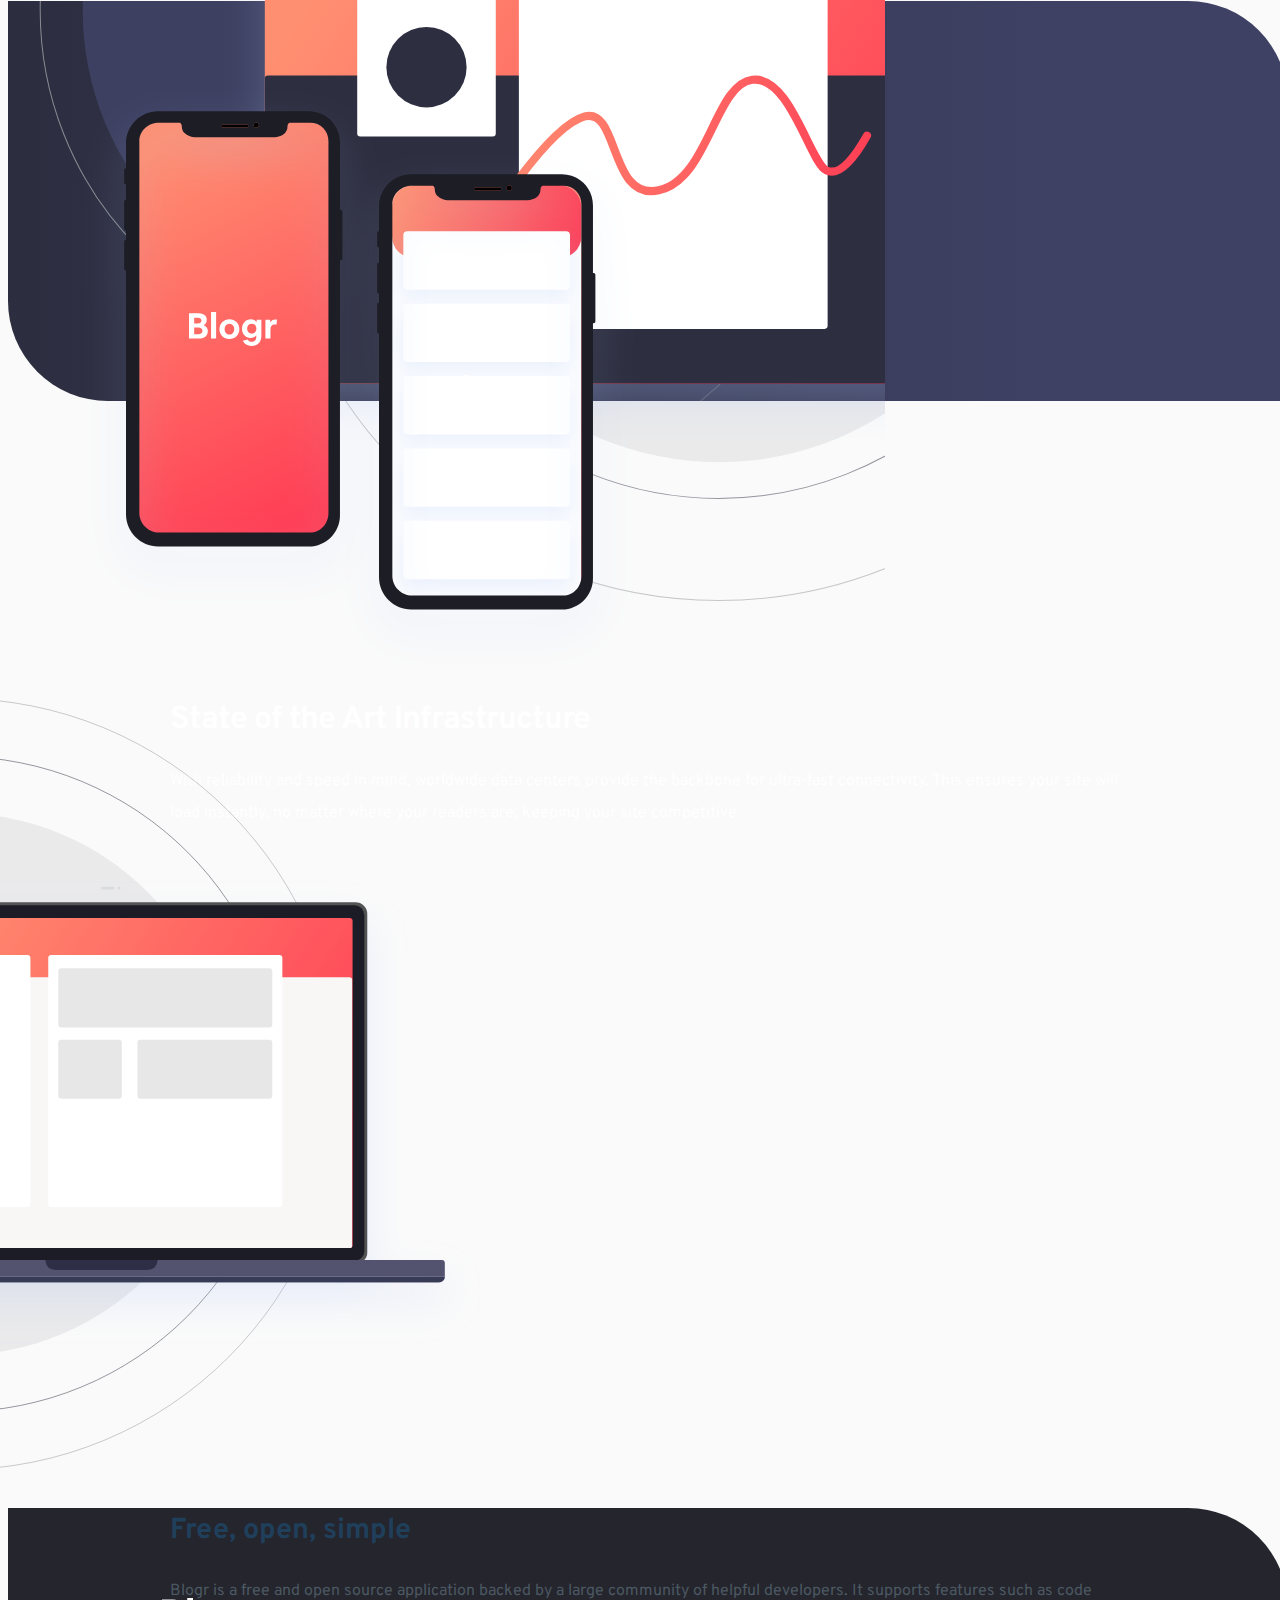
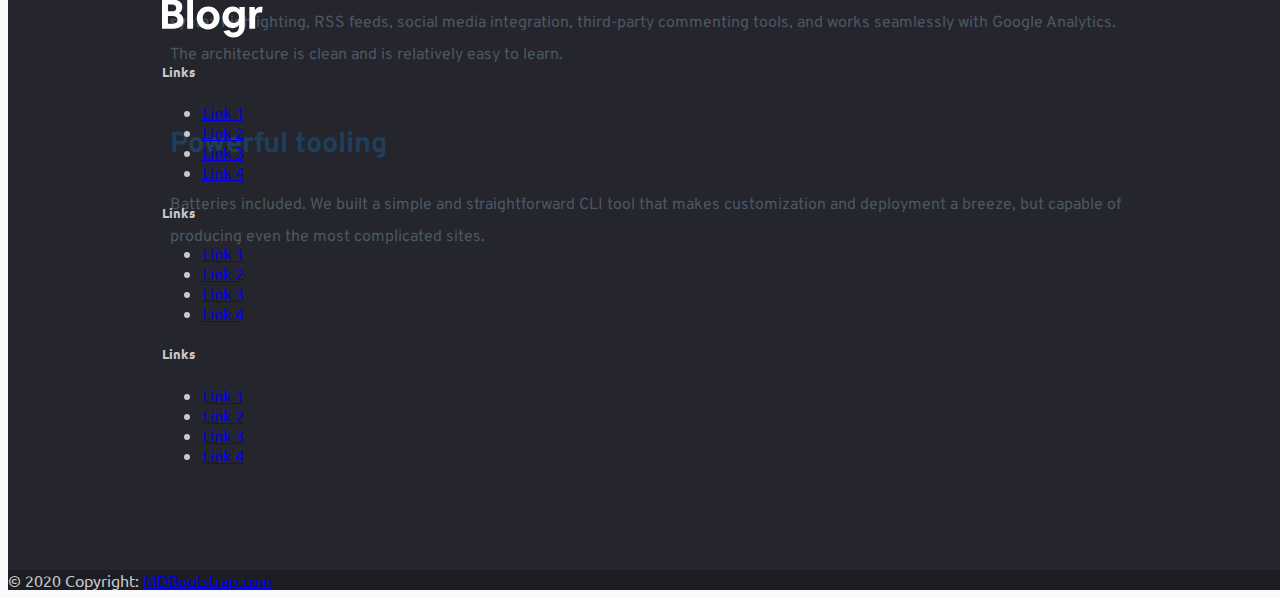
==== commit 5b433920: "footer" ====
--- a/index.html
+++ b/index.html
@@ -259,7 +259,99 @@
 
     <!-- Footer -->
 
-    <footer class="footer-colored-section" id="footer">
+    <footer class="bg-light text-center text-lg-start" id="footer">
+      <!-- Grid container -->
+      <!-- <div class="container p-4"> -->
+        <div class="container-fluid">
+        <!--Grid row-->
+        <div class="row">
+          <!--Grid column-->
+          <div class="col-lg-3 col-md-6 mb-4 mb-md-0">
+            <a href="#" id="logo"
+              ><img
+                src="./images/logo.svg"
+                onerror="this.onerror=null; this.src='./images/logo.svg'"
+                alt="logo"
+            /></a>
+          </div>
+          <!--Grid column-->
+    
+          <!--Grid column-->
+          <div class="col-lg-3 col-md-6 mb-4 mb-md-0">
+            <h5 class="text-uppercase mb-0">Links</h5>
+    
+            <ul class="list-unstyled">
+              <li>
+                <a href="#!" class="text-dark">Link 1</a>
+              </li>
+              <li>
+                <a href="#!" class="text-dark">Link 2</a>
+              </li>
+              <li>
+                <a href="#!" class="text-dark">Link 3</a>
+              </li>
+              <li>
+                <a href="#!" class="text-dark">Link 4</a>
+              </li>
+            </ul>
+          </div>
+          <!--Grid column-->
+    
+          <!--Grid column-->
+          <div class="col-lg-3 col-md-6 mb-4 mb-md-0">
+            <h5 class="text-uppercase">Links</h5>
+    
+            <ul class="list-unstyled mb-0">
+              <li>
+                <a href="#!" class="text-dark">Link 1</a>
+              </li>
+              <li>
+                <a href="#!" class="text-dark">Link 2</a>
+              </li>
+              <li>
+                <a href="#!" class="text-dark">Link 3</a>
+              </li>
+              <li>
+                <a href="#!" class="text-dark">Link 4</a>
+              </li>
+            </ul>
+          </div>
+          <!--Grid column-->
+    
+          <!--Grid column-->
+          <div class="col-lg-3 col-md-6 mb-4 mb-md-0">
+            <h5 class="text-uppercase mb-0">Links</h5>
+    
+            <ul class="list-unstyled">
+              <li>
+                <a href="#!" class="text-dark">Link 1</a>
+              </li>
+              <li>
+                <a href="#!" class="text-dark">Link 2</a>
+              </li>
+              <li>
+                <a href="#!" class="text-dark">Link 3</a>
+              </li>
+              <li>
+                <a href="#!" class="text-dark">Link 4</a>
+              </li>
+            </ul>
+          </div>
+          <!--Grid column-->
+        </div>
+        <!--Grid row-->
+      </div>
+      <!-- Grid container -->
+    
+      <!-- Copyright -->
+      <div class="text-center p-3" style="background-color: rgba(0, 0, 0, 0.2);">
+        © 2020 Copyright:
+        <a class="text-dark" href="https://mdbootstrap.com/">MDBootstrap.com</a>
+      </div>
+      <!-- Copyright -->
+    </footer>
+
+    <!-- <footer class="footer-colored-section" id="footer">
       <div class="container-fluid">
         <div class="row">
           <div class="col-lg-3">
@@ -275,7 +367,7 @@
           <div class="col-lg-3"></div>
         </div>
 
-        <!-- Product
+        Product
 
   Overview
   Pricing
@@ -294,7 +386,7 @@
   
   Contact
   Newsletter
-  LinkedIn -->
+  LinkedIn
 
         <div class="attribution">
           Challenge by
@@ -308,6 +400,6 @@
           >.
         </div>
       </div>
-    </footer>
+    </footer> -->
   </body>
 </html>
--- a/styles.css
+++ b/styles.css
@@ -159,11 +159,16 @@
   content: none;
 }
 
-.footer-colored-section {
-  background-color: #25252d;
+footer#footer {
+  background-color: #25252d !important;
+  border-radius: 0 100px 0 0;
   color: #c8c8cb;
-  height: 45vh;
-  width: 100%;
+  /* height: 45vh;
+  width: 100%; */
+}
+
+footer img {
+
 }
 
 .heading {
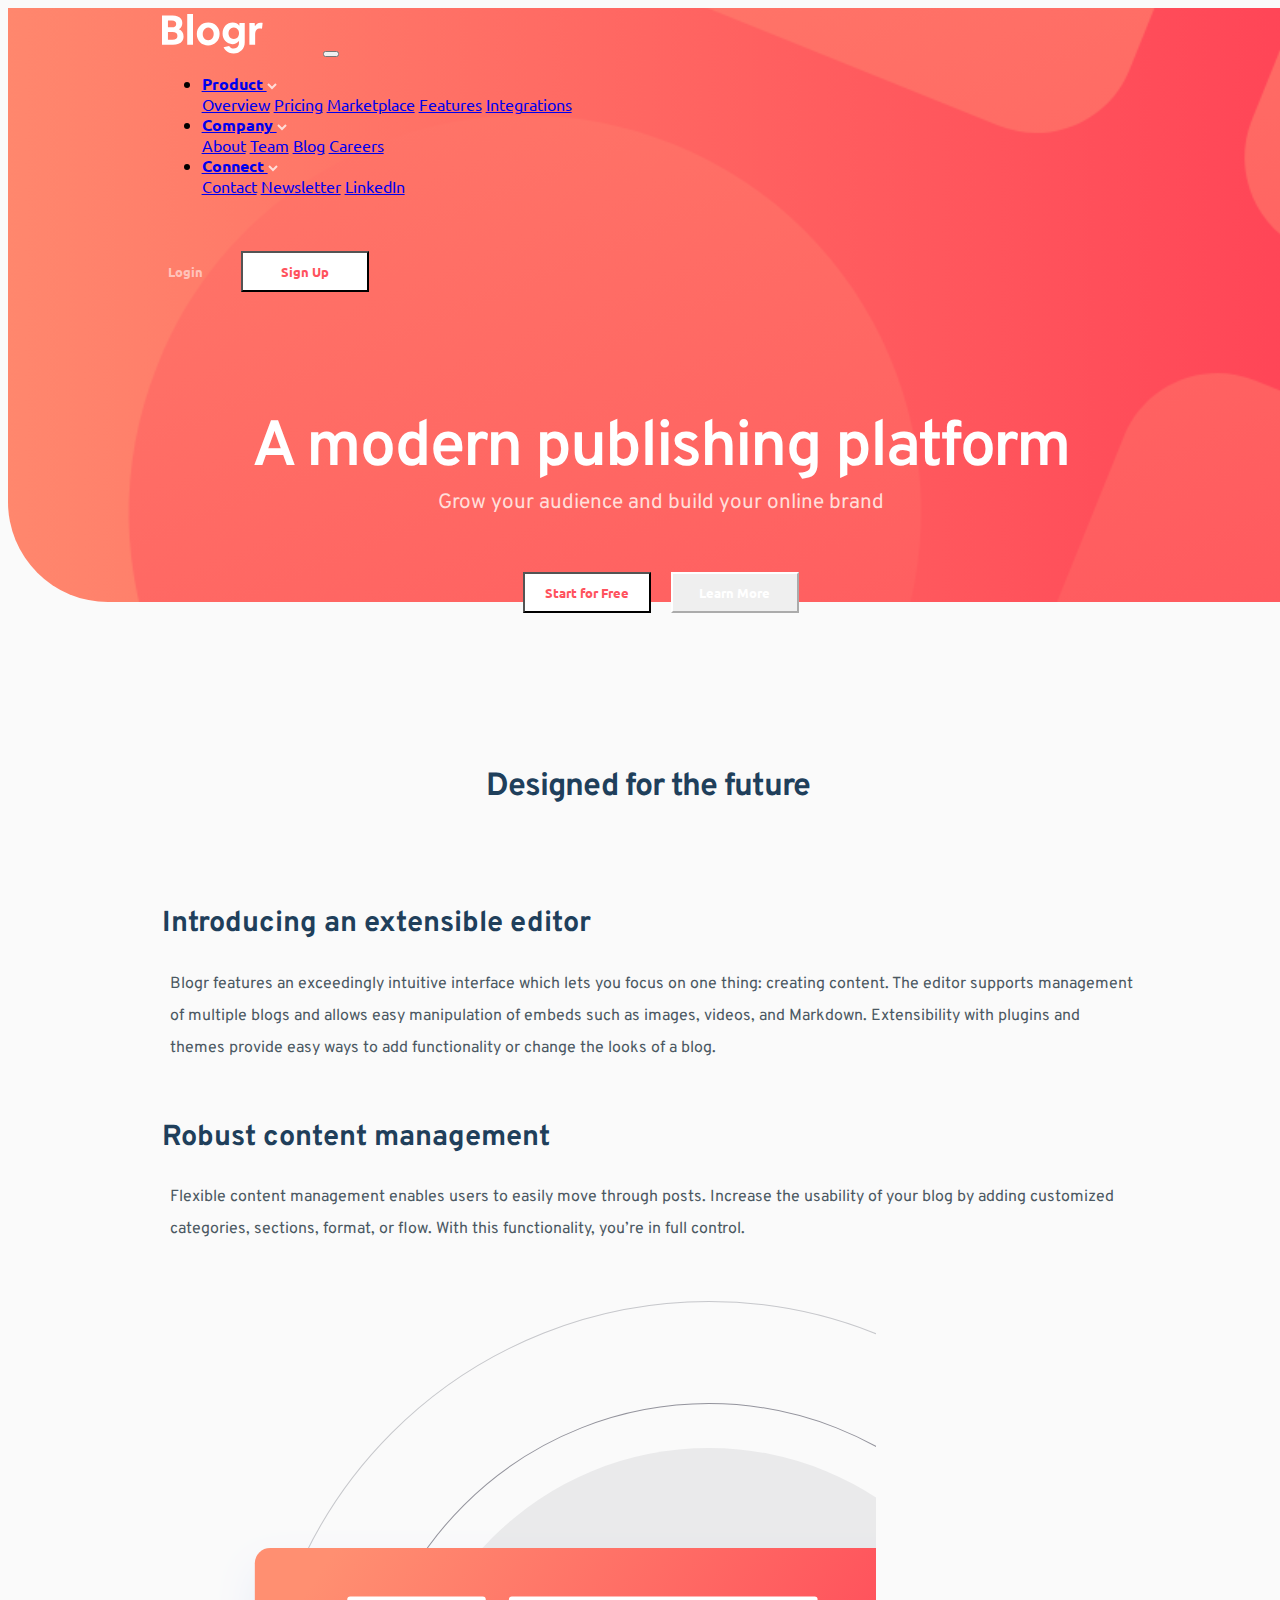
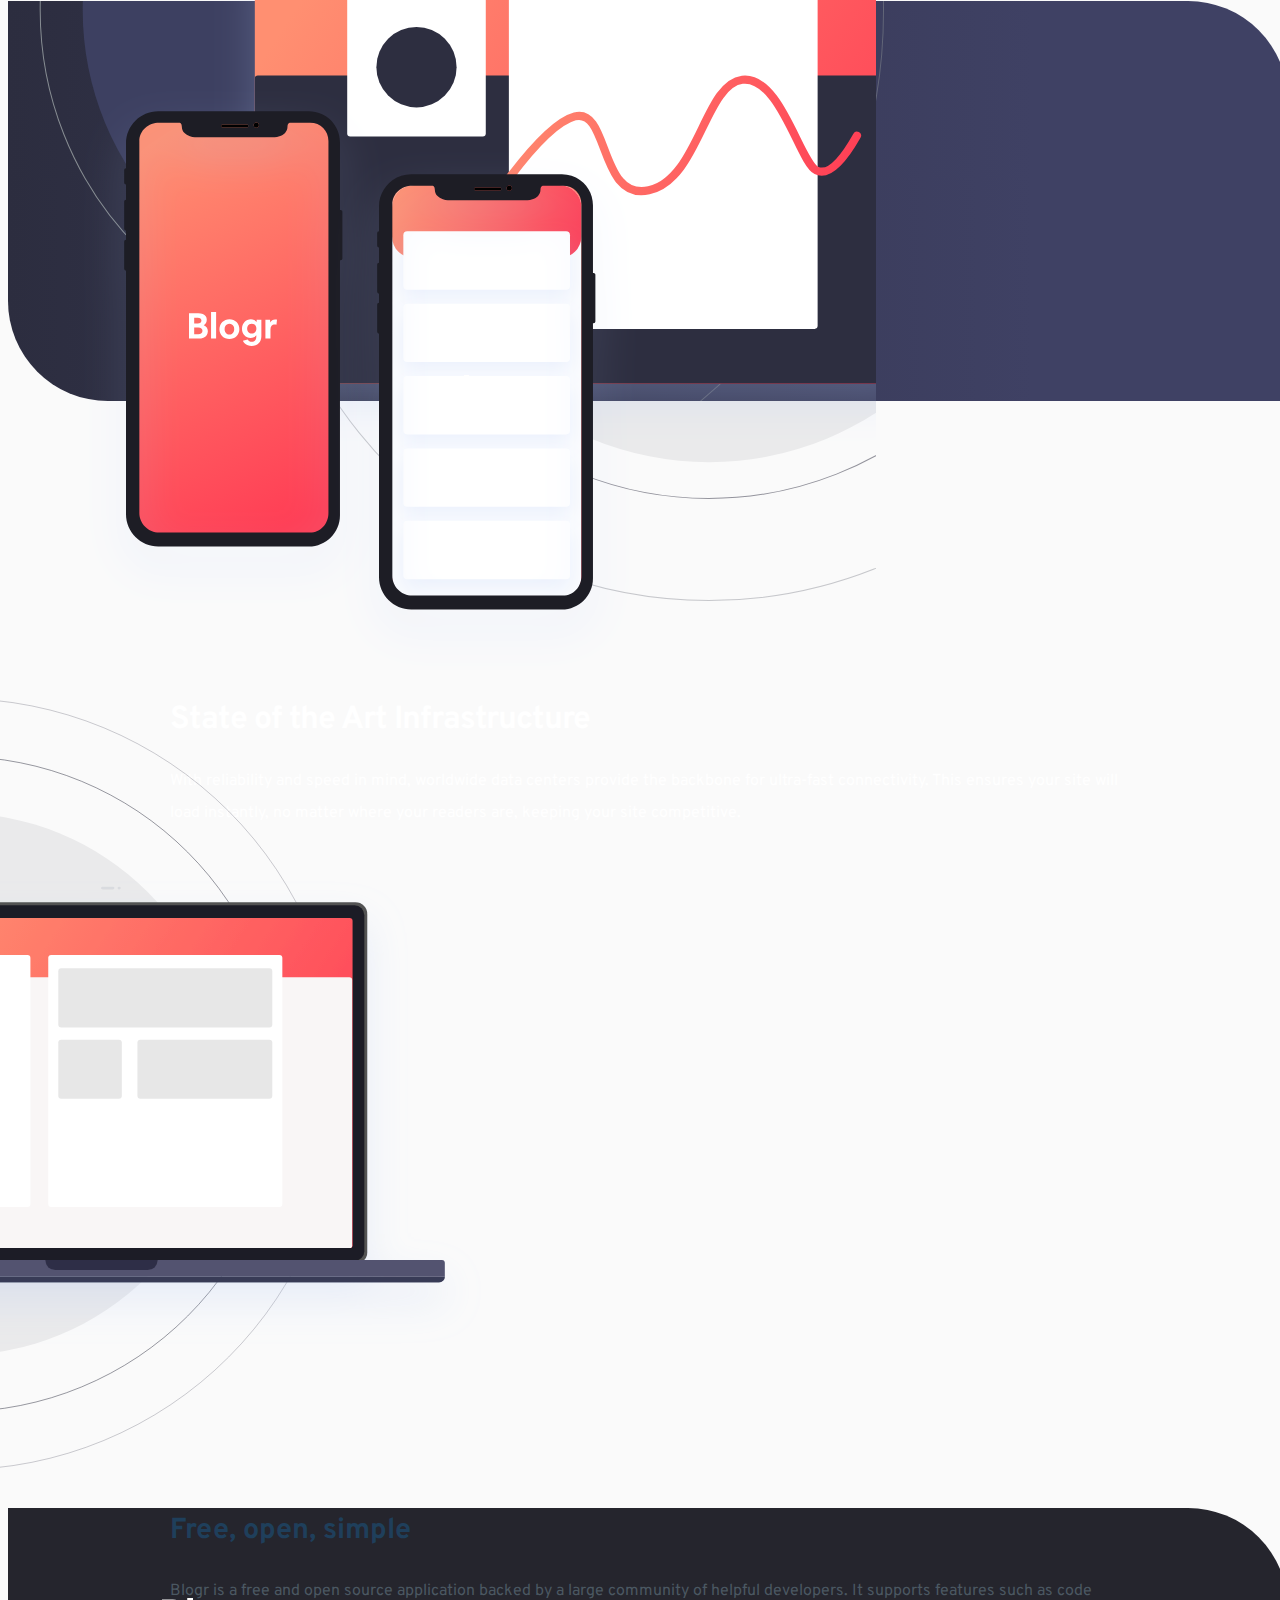
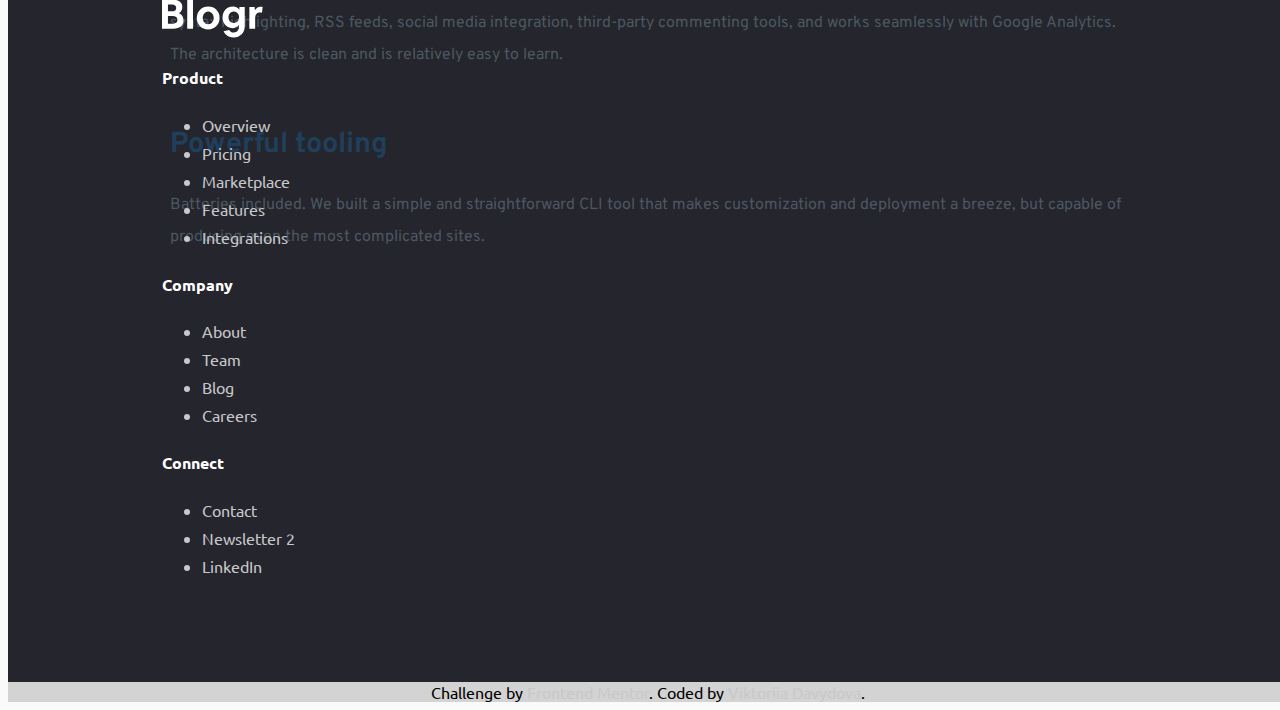
==== commit cb350bd3: "General final" ====
--- a/index.html
+++ b/index.html
@@ -19,7 +19,6 @@
     />
 
     <script src="https://ajax.googleapis.com/ajax/libs/jquery/3.6.0/jquery.min.js"></script>
-    <script src="blogr.js" charset="utf-8"></script>
 
     <script
       src="https://cdn.jsdelivr.net/npm/bootstrap@5.0.0-beta3/dist/js/bootstrap.bundle.min.js"
@@ -27,12 +26,6 @@
       crossorigin="anonymous"
     ></script>
 
-    <!-- <script
-    src="https://code.jquery.com/jquery-3.5.1.slim.min.js"
-    integrity="sha384-DfXdz2htPH0lsSSs5nCTpuj/zy4C+OGpamoFVy38MVBnE+IbbVYUew+OrCXaRkfj"
-    crossorigin="anonymous"
-  ></script> -->
-
     <link rel="preconnect" href="https://fonts.gstatic.com" />
     <link
       href="https://fonts.googleapis.com/css2?family=Overpass:ital,wght@0,300;0,600;1,300;1,600&family=Ubuntu:ital,wght@0,400;0,500;0,700;1,400;1,500;1,700&display=swap"
@@ -46,7 +39,13 @@
       integrity="sha384-ho+j7jyWK8fNQe+A12Hb8AhRq26LrZ/JpcUGGOn+Y7RsweNrtN/tE3MoK7ZeZDyx"
       crossorigin="anonymous"
     ></script>
-
+    <script>
+      $(document).ready(function () {
+        $(".dropdown").on("show.bs.dropdown hide.bs.dropdown", function () {
+          $(this).find("img").toggleClass("rotate-img");
+        });
+      });
+    </script>
     <title>Frontend Mentor | [Blogr]</title>
   </head>
 
@@ -260,12 +259,8 @@
     <!-- Footer -->
 
     <footer class="bg-light text-center text-lg-start" id="footer">
-      <!-- Grid container -->
-      <!-- <div class="container p-4"> -->
-        <div class="container-fluid">
-        <!--Grid row-->
+      <div class="container-fluid p4">
         <div class="row">
-          <!--Grid column-->
           <div class="col-lg-3 col-md-6 mb-4 mb-md-0">
             <a href="#" id="logo"
               ><img
@@ -274,132 +269,76 @@
                 alt="logo"
             /></a>
           </div>
-          <!--Grid column-->
-    
-          <!--Grid column-->
           <div class="col-lg-3 col-md-6 mb-4 mb-md-0">
-            <h5 class="text-uppercase mb-0">Links</h5>
-    
+            <h5 class="text-uppercase mb-4">Product</h5>
+
             <ul class="list-unstyled">
               <li>
-                <a href="#!" class="text-dark">Link 1</a>
-              </li>
-              <li>
-                <a href="#!" class="text-dark">Link 2</a>
-              </li>
-              <li>
-                <a href="#!" class="text-dark">Link 3</a>
-              </li>
-              <li>
-                <a href="#!" class="text-dark">Link 4</a>
+                <a href="#!">Overview</a>
+              </li>
+              <li>
+                <a href="#!">Pricing</a>
+              </li>
+              <li>
+                <a href="#!">Marketplace</a>
+              </li>
+              <li>
+                <a href="#!">Features</a>
+              </li>
+              <li>
+                <a href="#!">Integrations</a>
               </li>
             </ul>
           </div>
-          <!--Grid column-->
-    
-          <!--Grid column-->
           <div class="col-lg-3 col-md-6 mb-4 mb-md-0">
-            <h5 class="text-uppercase">Links</h5>
-    
+            <h5 class="text-uppercase mb-4">Company</h5>
+
             <ul class="list-unstyled mb-0">
               <li>
-                <a href="#!" class="text-dark">Link 1</a>
-              </li>
-              <li>
-                <a href="#!" class="text-dark">Link 2</a>
-              </li>
-              <li>
-                <a href="#!" class="text-dark">Link 3</a>
-              </li>
-              <li>
-                <a href="#!" class="text-dark">Link 4</a>
+                <a href="#!">About</a>
+              </li>
+              <li>
+                <a href="#!">Team</a>
+              </li>
+              <li>
+                <a href="#!">Blog</a>
+              </li>
+              <li>
+                <a href="#!">Careers</a>
               </li>
             </ul>
           </div>
-          <!--Grid column-->
-    
-          <!--Grid column-->
           <div class="col-lg-3 col-md-6 mb-4 mb-md-0">
-            <h5 class="text-uppercase mb-0">Links</h5>
-    
+            <h5 class="text-uppercase mb-4">Connect</h5>
+
             <ul class="list-unstyled">
               <li>
-                <a href="#!" class="text-dark">Link 1</a>
-              </li>
-              <li>
-                <a href="#!" class="text-dark">Link 2</a>
-              </li>
-              <li>
-                <a href="#!" class="text-dark">Link 3</a>
-              </li>
-              <li>
-                <a href="#!" class="text-dark">Link 4</a>
+                <a href="#!">Contact</a>
+              </li>
+              <li>
+                <a href="#!">Newsletter 2</a>
+              </li>
+              <li>
+                <a href="#!">LinkedIn</a>
               </li>
             </ul>
           </div>
-          <!--Grid column-->
-        </div>
-        <!--Grid row-->
+        </div>
       </div>
-      <!-- Grid container -->
-    
-      <!-- Copyright -->
-      <div class="text-center p-3" style="background-color: rgba(0, 0, 0, 0.2);">
-        © 2020 Copyright:
-        <a class="text-dark" href="https://mdbootstrap.com/">MDBootstrap.com</a>
+
+      <!-- Attribution -->
+
+      <div class="attribution">
+        Challenge by
+        <a href="https://www.frontendmentor.io?ref=challenge" target="_blank"
+          >Frontend Mentor</a
+        >. Coded by
+        <a
+          href="https://viktoriiadavydova.github.io/vdavydova-portfolio/#/"
+          target="_blank"
+          >Viktoriia Davydova</a
+        >.
       </div>
-      <!-- Copyright -->
     </footer>
-
-    <!-- <footer class="footer-colored-section" id="footer">
-      <div class="container-fluid">
-        <div class="row">
-          <div class="col-lg-3">
-            <a href="#" id="logo"
-              ><img
-                src="./images/logo.svg"
-                onerror="this.onerror=null; this.src='./images/logo.svg'"
-                alt="logo"
-            /></a>
-          </div>
-          <div class="col-lg-3"></div>
-          <div class="col-lg-3"></div>
-          <div class="col-lg-3"></div>
-        </div>
-
-        Product
-
-  Overview
-  Pricing
-  Marketplace
-  Features
-  Integrations
-
-  Company
-
-  About
-  Team
-  Blog
-  Careers
-
-  Connect
-  
-  Contact
-  Newsletter
-  LinkedIn
-
-        <div class="attribution">
-          Challenge by
-          <a href="https://www.frontendmentor.io?ref=challenge" target="_blank"
-            >Frontend Mentor</a
-          >. Coded by
-          <a
-            href="https://viktoriiadavydova.github.io/vdavydova-portfolio/#/"
-            target="_blank"
-            >Viktoriia Davydova</a
-          >.
-        </div>
-      </div>
-    </footer> -->
   </body>
 </html>
--- a/styles.css
+++ b/styles.css
@@ -53,6 +53,12 @@
 @media (max-width: 1440px) {
 }
 
+.attribution {
+  background-color: lightgrey;
+  color: black;
+  text-align: center;
+}
+
 .big-heading {
   font-size: 4rem;
   font-weight: 600;
@@ -162,13 +168,37 @@
 footer#footer {
   background-color: #25252d !important;
   border-radius: 0 100px 0 0;
-  color: #c8c8cb;
+  color: #c8c8cb !important;
+  font-family: "Ubuntu", sans-serif;
   /* height: 45vh;
   width: 100%; */
 }
 
-footer img {
-
+footer a {
+  color: #c8c8cb !important;
+  text-decoration: none;
+}
+
+footer a:hover {
+  text-decoration: underline;
+  text-decoration-thickness: 0.15rem;
+}
+
+footer .container-fluid {
+  padding-top: 3% 4%;
+}
+
+footer h5 {
+  color: white;
+  font-size: 1rem !important;
+}
+
+footer li {
+  margin-bottom: 0.5rem;
+}
+
+footer .text-uppercase {
+  text-transform: none !important;
 }
 
 .heading {
@@ -194,8 +224,8 @@
 
 .top-colored-section {
   background: url(./images/bg-pattern-intro.svg) no-repeat left 25% bottom 48%;
+  background-size: 355vh;
   border-bottom-left-radius: 100px;
-  background-size: 355vh;
   height: 66vh;
 }
 
@@ -248,7 +278,7 @@
   object-position: -5% 0;
   overflow-x: hidden;
   position: relative;
-  right: -5%;
+  right: -4%;
   top: -28%;
 }
 
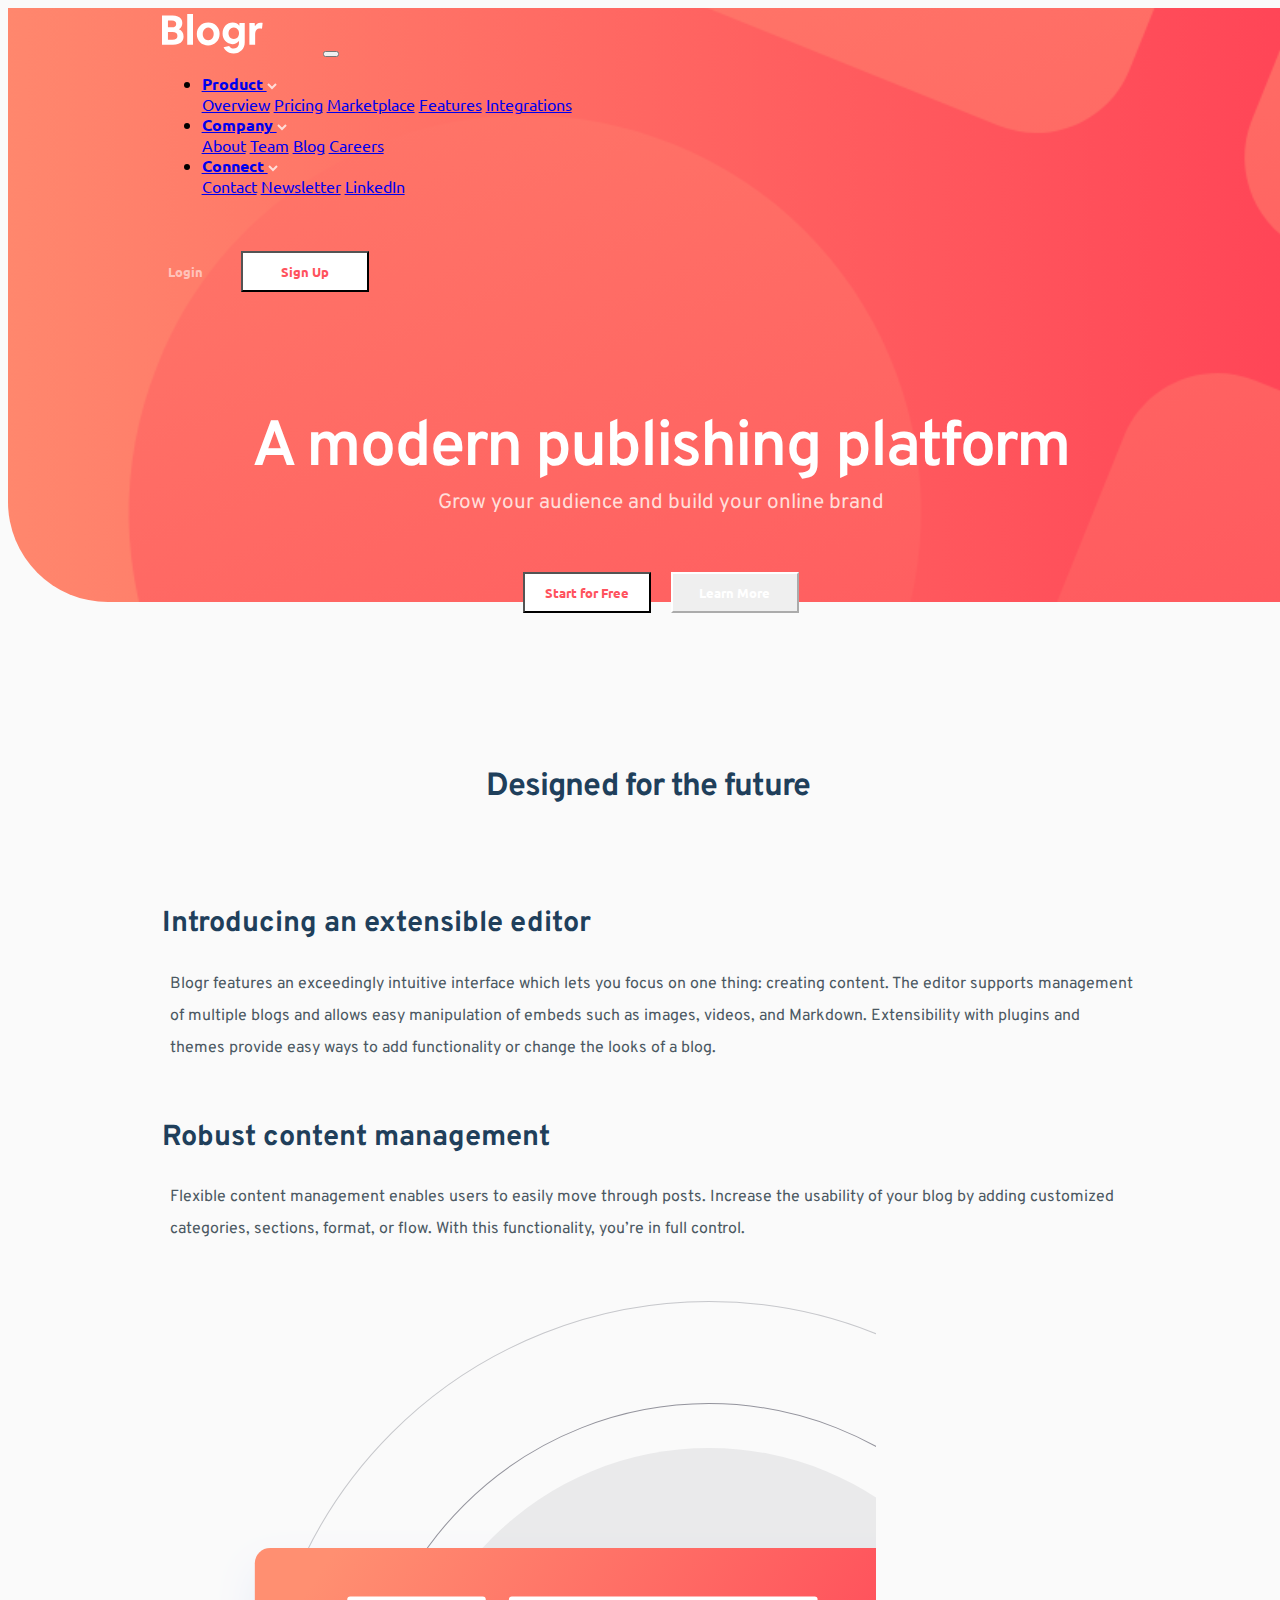
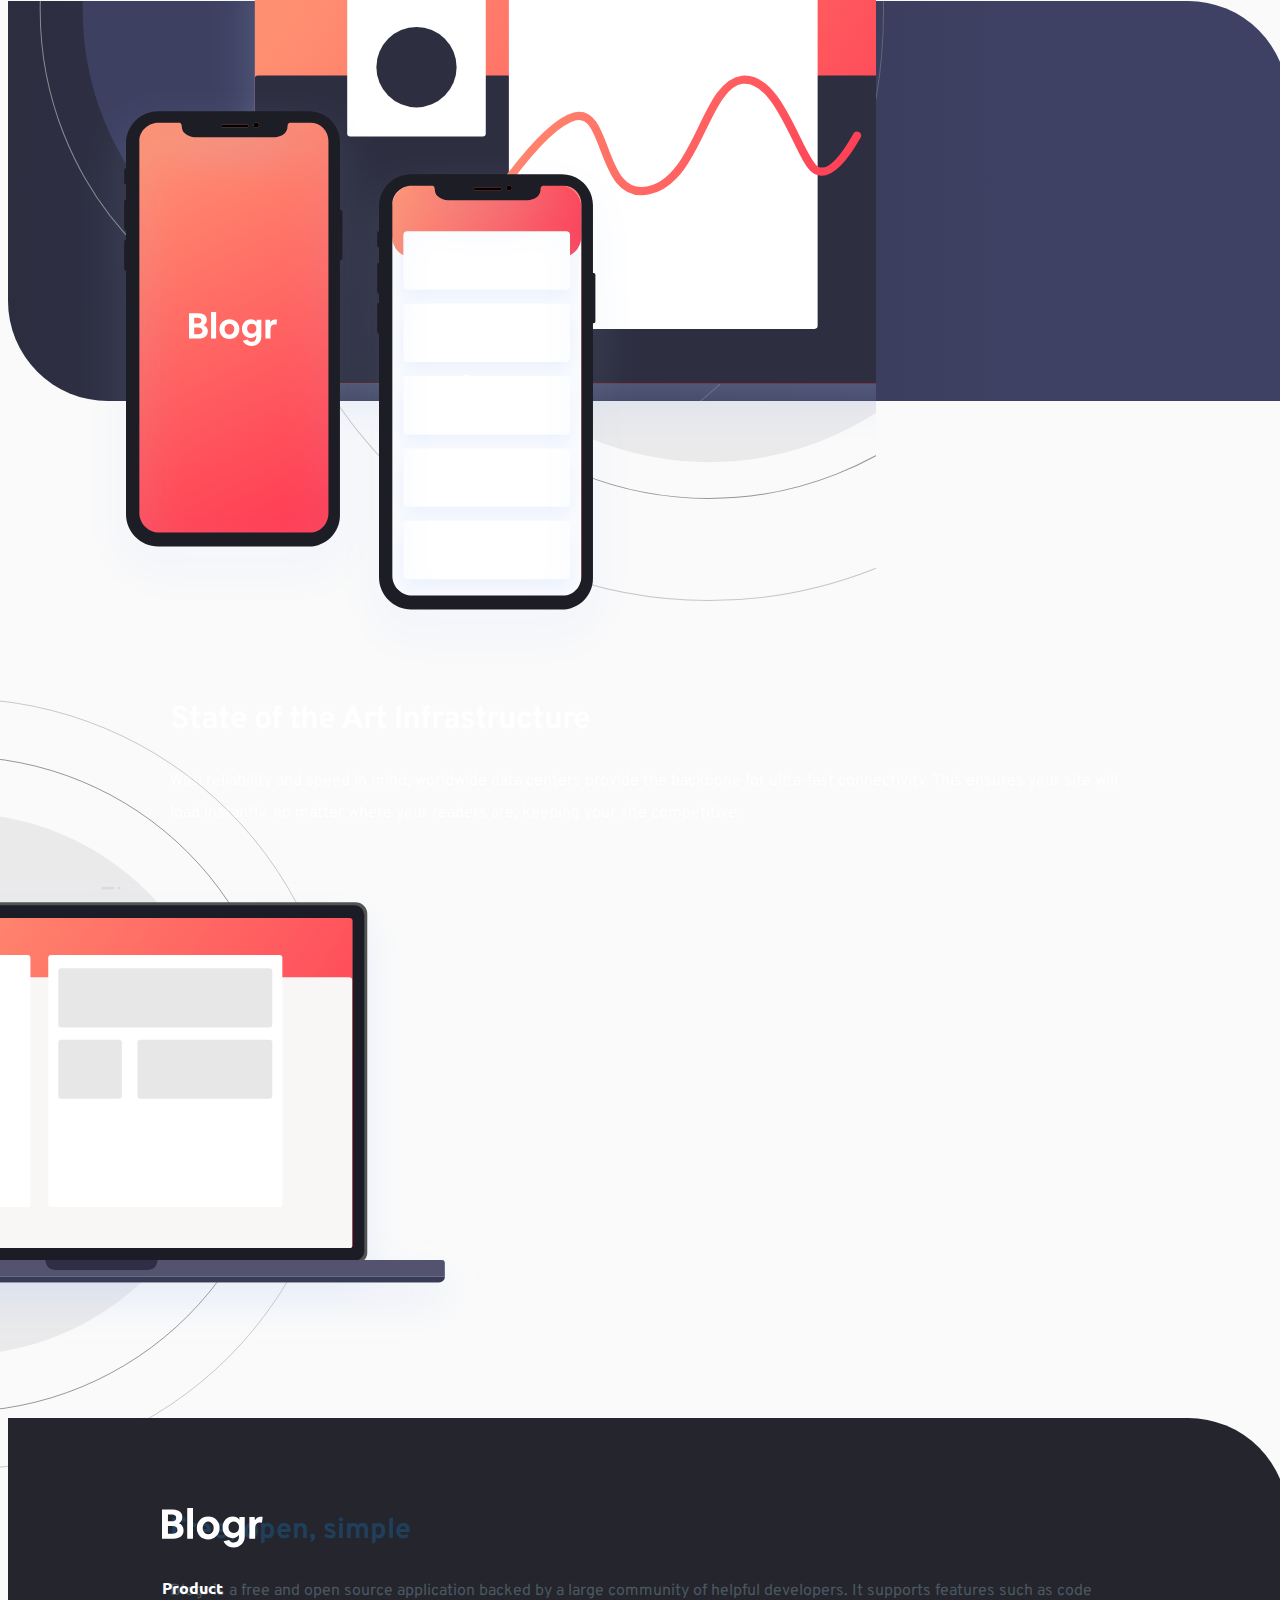
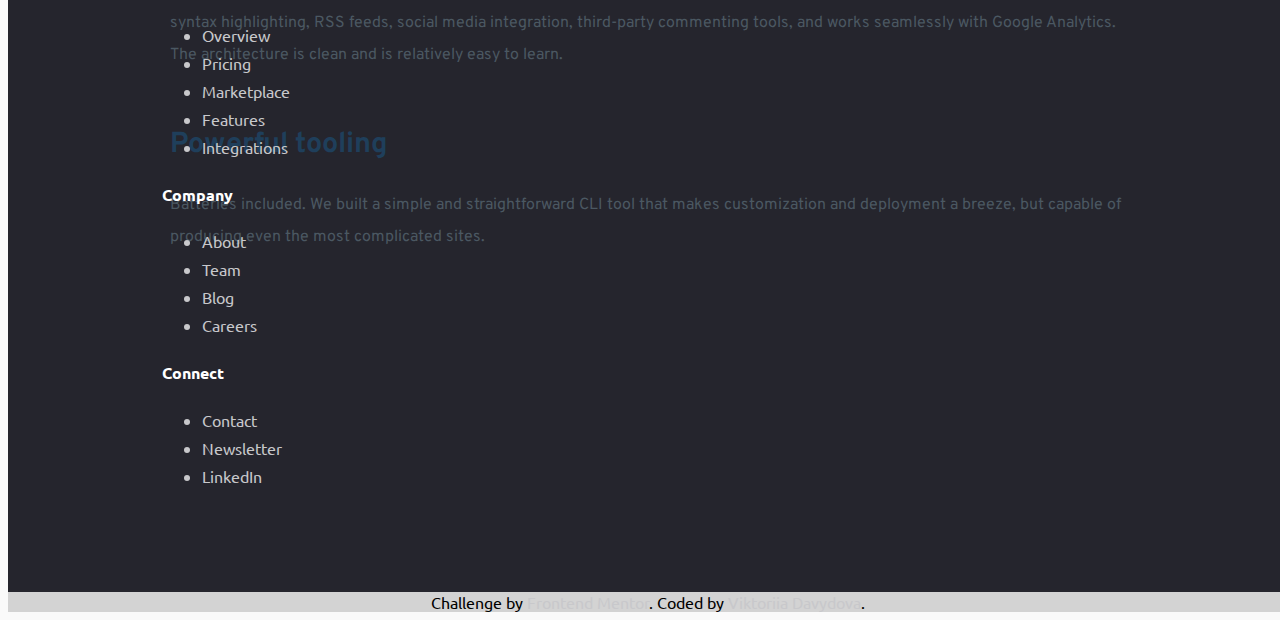
==== commit 40c2d86a: "General Final" ====
--- a/index.html
+++ b/index.html
@@ -316,7 +316,7 @@
                 <a href="#!">Contact</a>
               </li>
               <li>
-                <a href="#!">Newsletter 2</a>
+                <a href="#!">Newsletter</a>
               </li>
               <li>
                 <a href="#!">LinkedIn</a>
--- a/styles.css
+++ b/styles.css
@@ -231,7 +231,7 @@
 
 .white-section-left {
   color: #4b5862;
-  height: 100vh;
+  height: 90vh;
   margin-top: 23vh;
 }
 
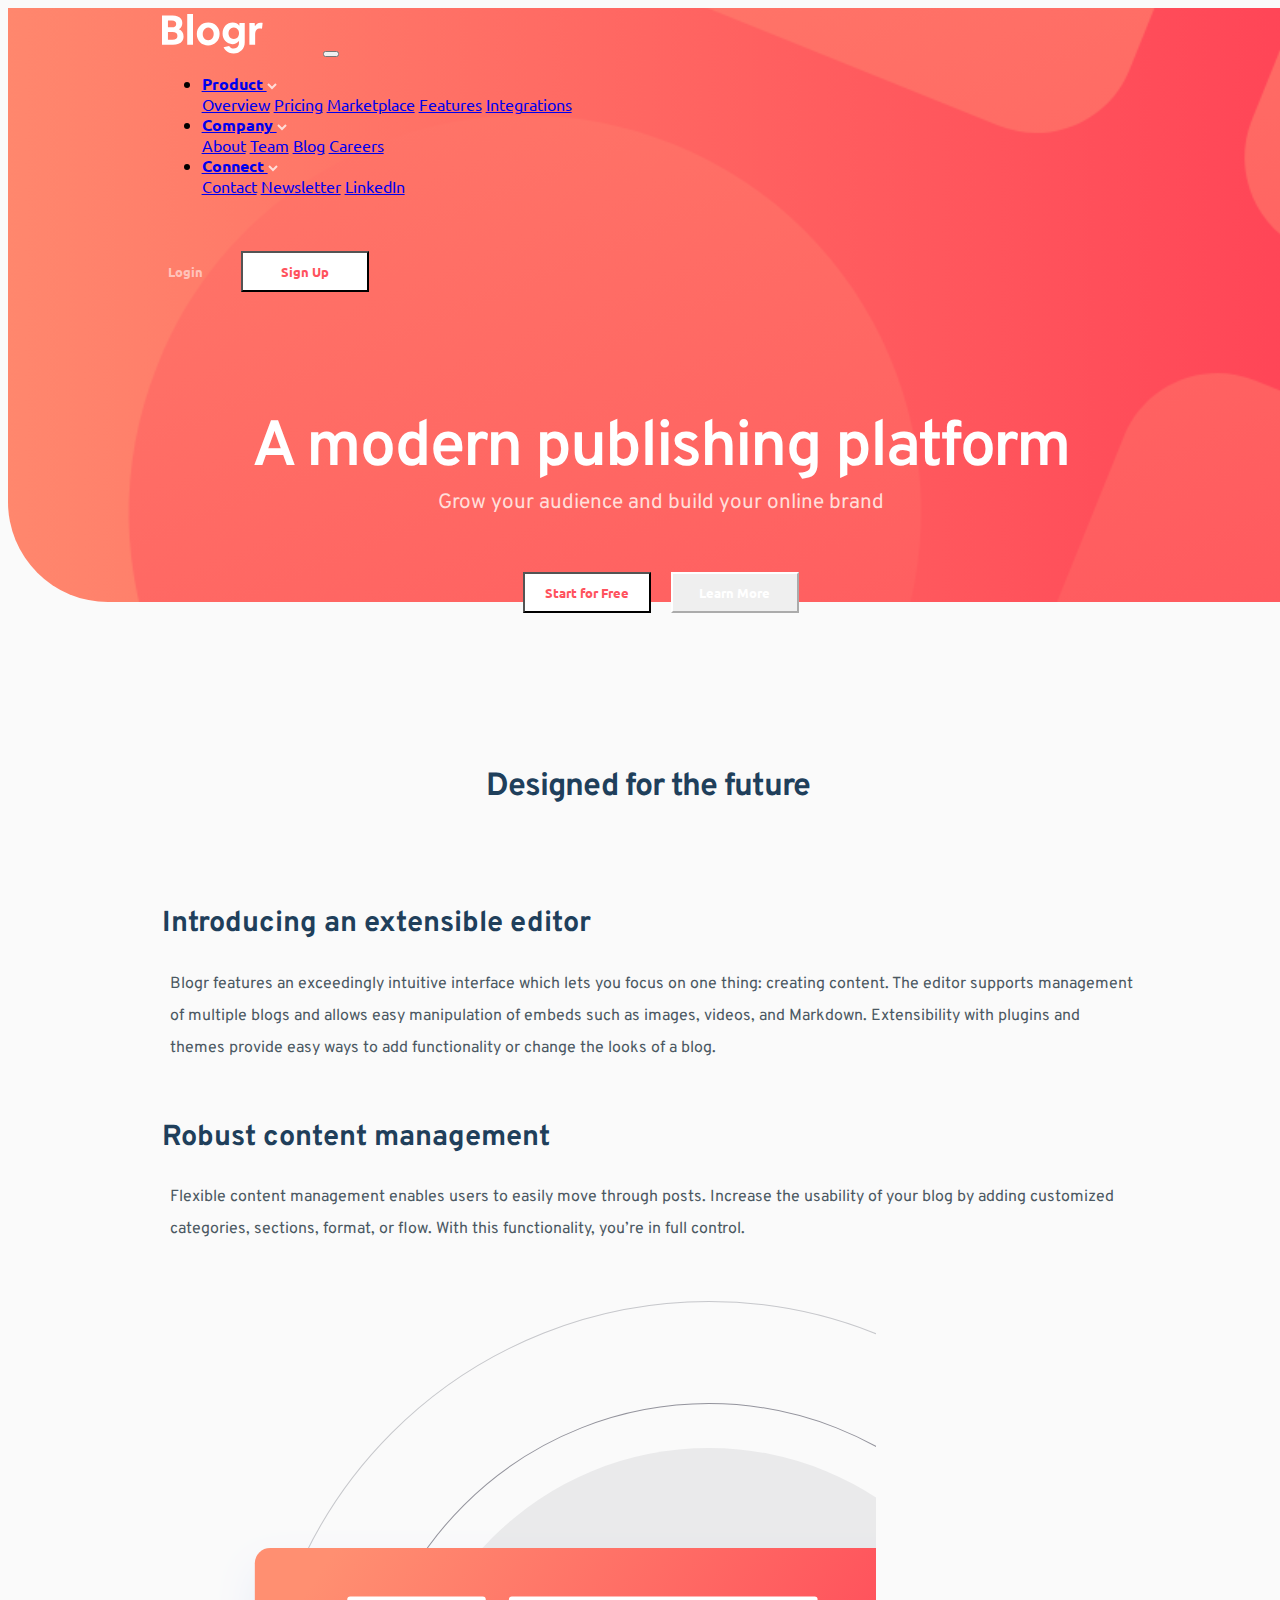
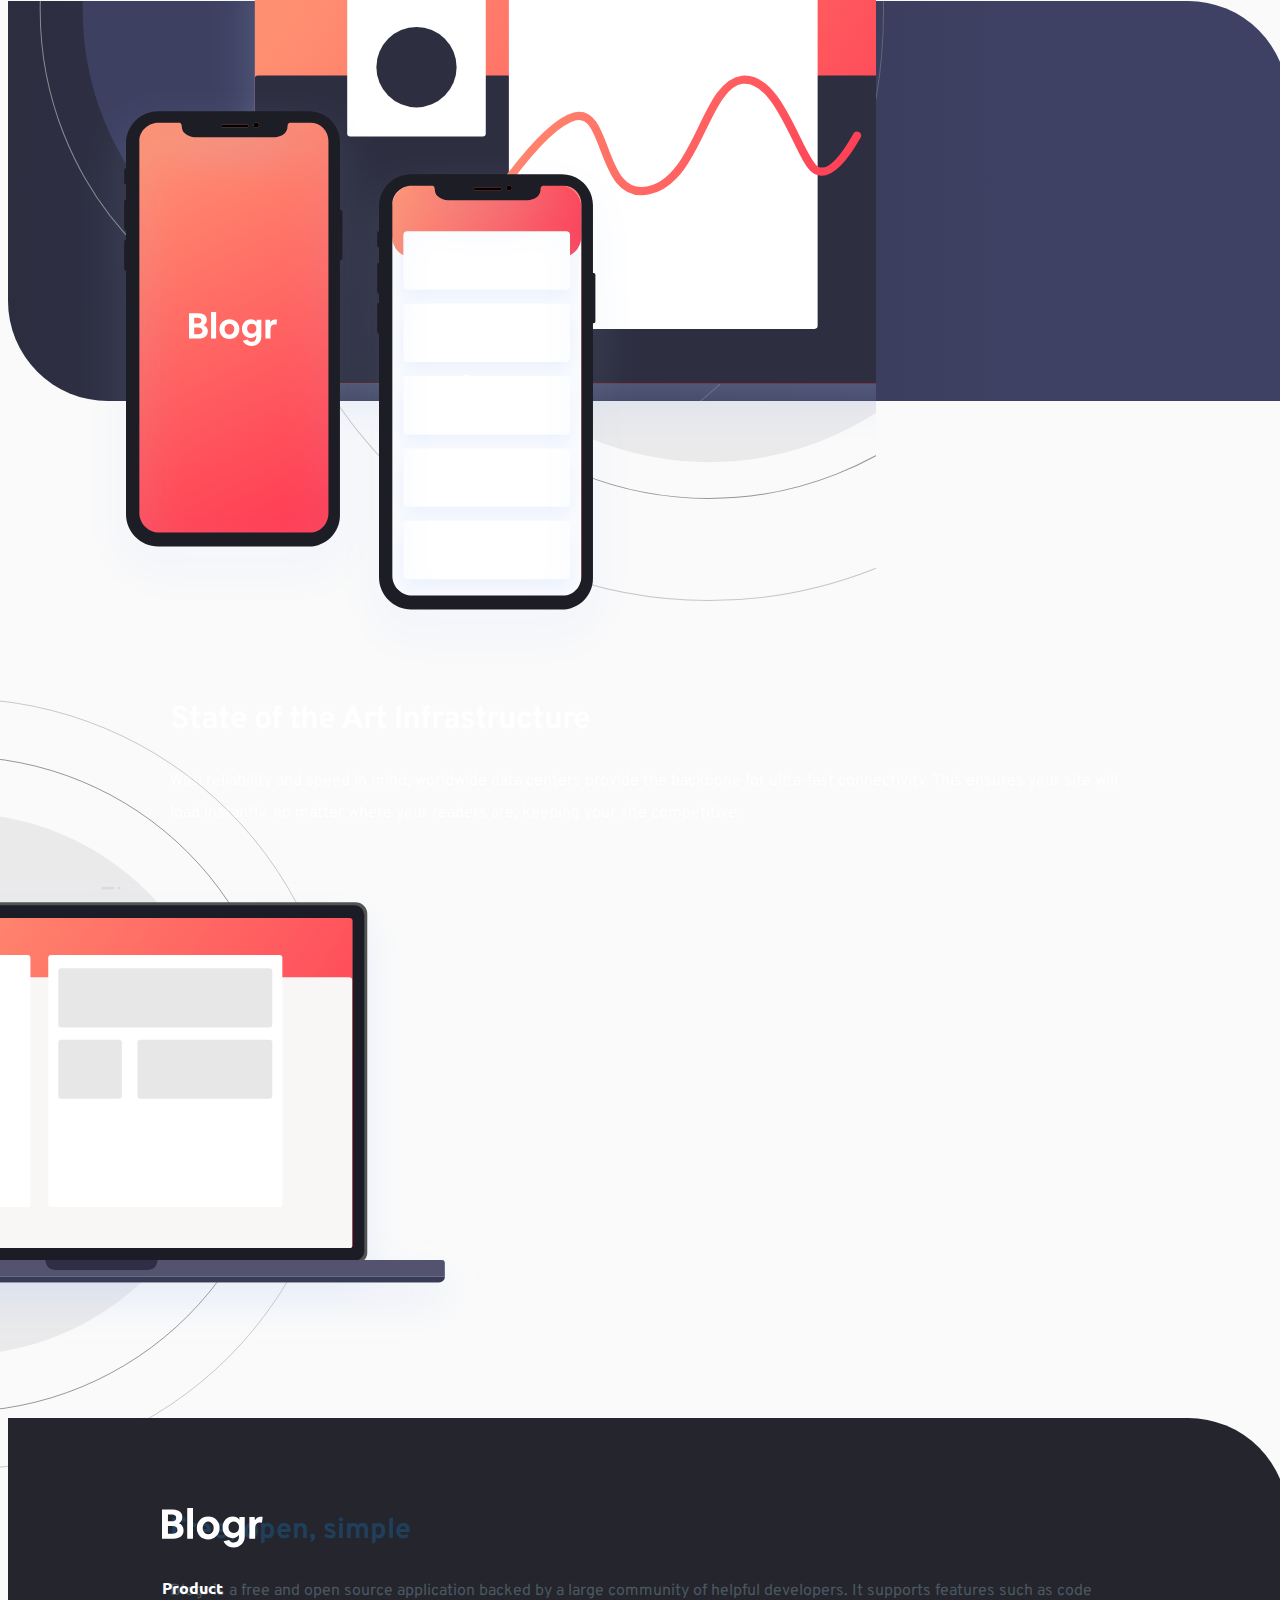
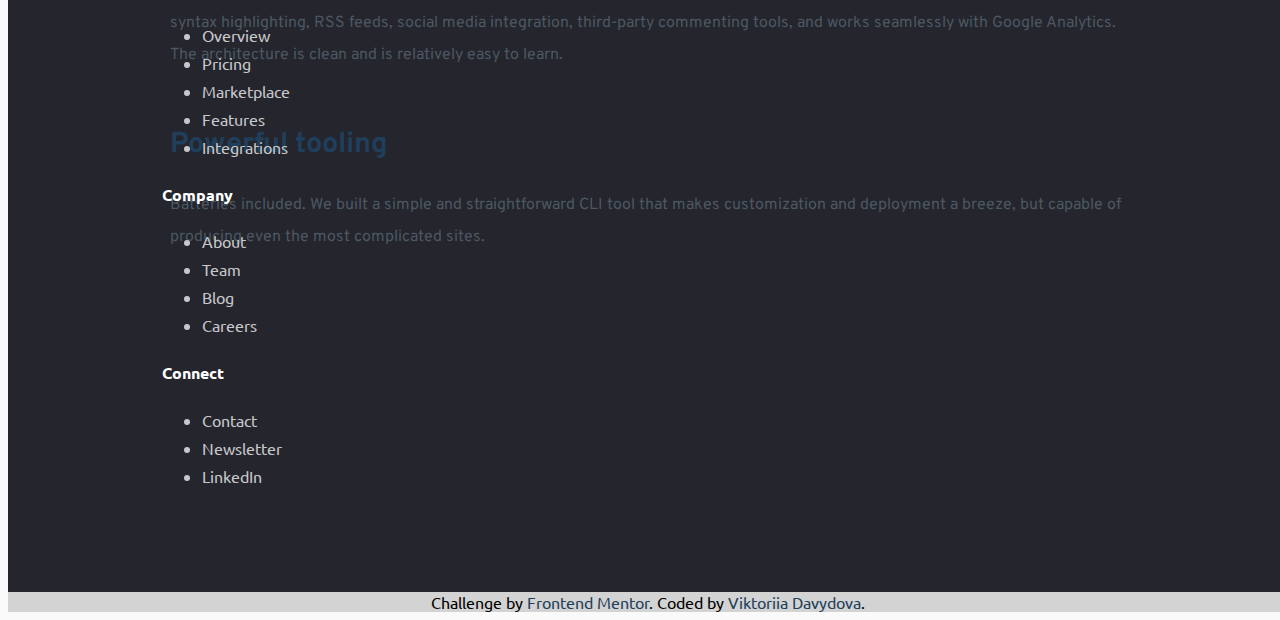
==== commit 54fb548d: "General Final" ====
--- a/index.html
+++ b/index.html
@@ -330,12 +330,12 @@
 
       <div class="attribution">
         Challenge by
-        <a href="https://www.frontendmentor.io?ref=challenge" target="_blank"
+        <a href="https://www.frontendmentor.io?ref=challenge" target="_blank" id="attr"
           >Frontend Mentor</a
         >. Coded by
         <a
           href="https://viktoriiadavydova.github.io/vdavydova-portfolio/#/"
-          target="_blank"
+          target="_blank" id="attr"
           >Viktoriia Davydova</a
         >.
       </div>
--- a/styles.css
+++ b/styles.css
@@ -57,6 +57,10 @@
   background-color: lightgrey;
   color: black;
   text-align: center;
+}
+
+.attribution #attr {
+  color: #1f3f5b !important;
 }
 
 .big-heading {
